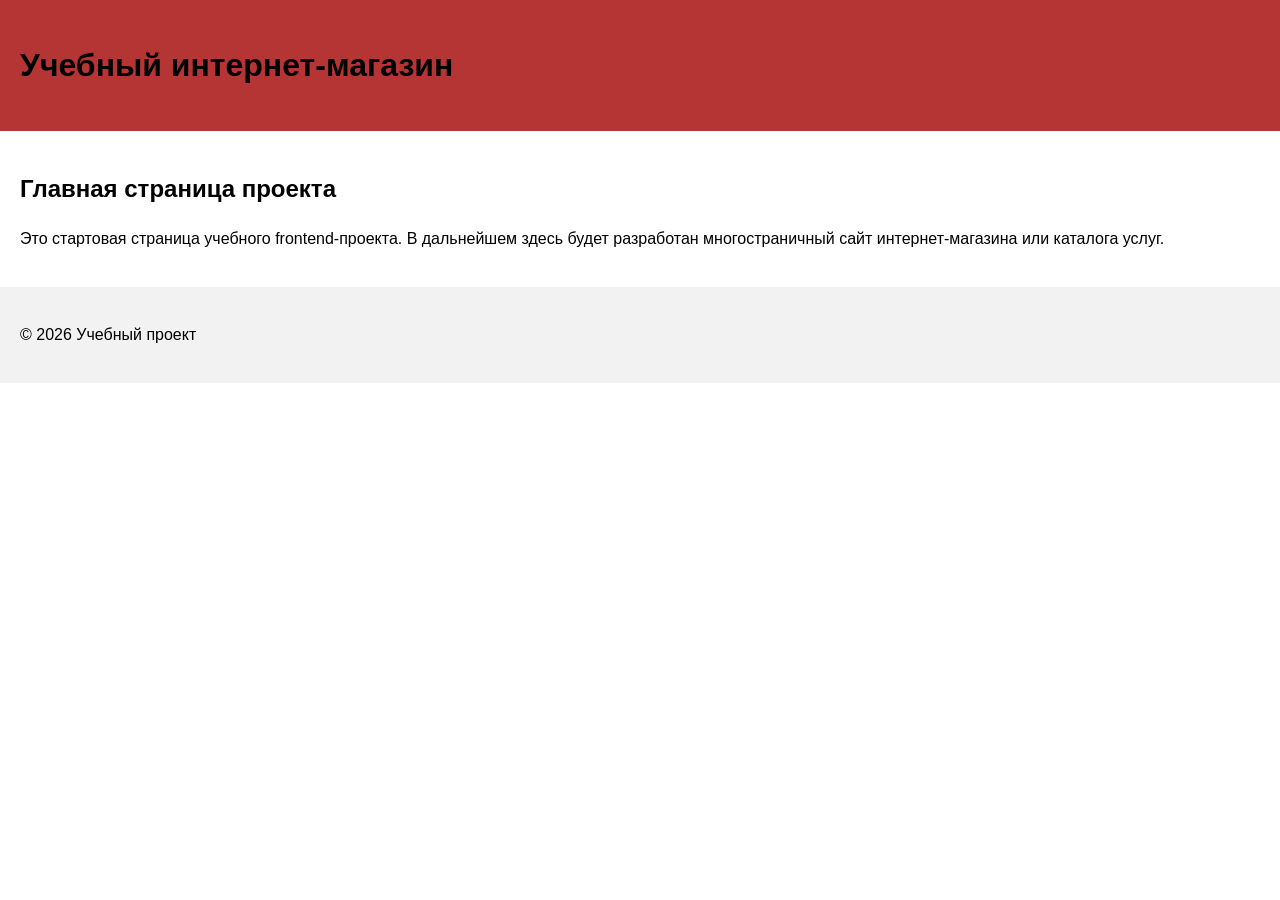
==== index.html @ 54464d5f "feat: initialize frontend project structure" ====
<!DOCTYPE html>
<html lang="ru">
<head>
    <meta charset="UTF-8">
    <meta name="viewport" content="width=device-width, initial-scale=1.0">
    <link rel="stylesheet" href="/CSS/style.css">
    <title>Каталог товаров</title>
</head>
<body>

    <header>
        <h1>Учебный интернет-магазин</h1>
    </header>

    <main>
        <section>
            <h2>Главная страница проекта</h2>
            <p>
                Это стартовая страница учебного frontend-проекта.
            В дальнейшем здесь будет разработан многостраничный сайт
            интернет-магазина или каталога услуг.
            </p>
        </section>
        
    </main>

    <footer>
        <p>&copy; 2026 Учебный проект</p>
    </footer>
    
</body>
</html>
---- CSS/style.css ----
body {
    margin: 0;
    font-family: Arial, sans-serif;
    line-height: 1.5;
}

header,main,footer {
    padding: 20px;
}

header {
    background: fixed center;
    height: auto;
    width: auto;
    background-color: #b53535;
}

footer {
    background-color: #f2f2f2;
}
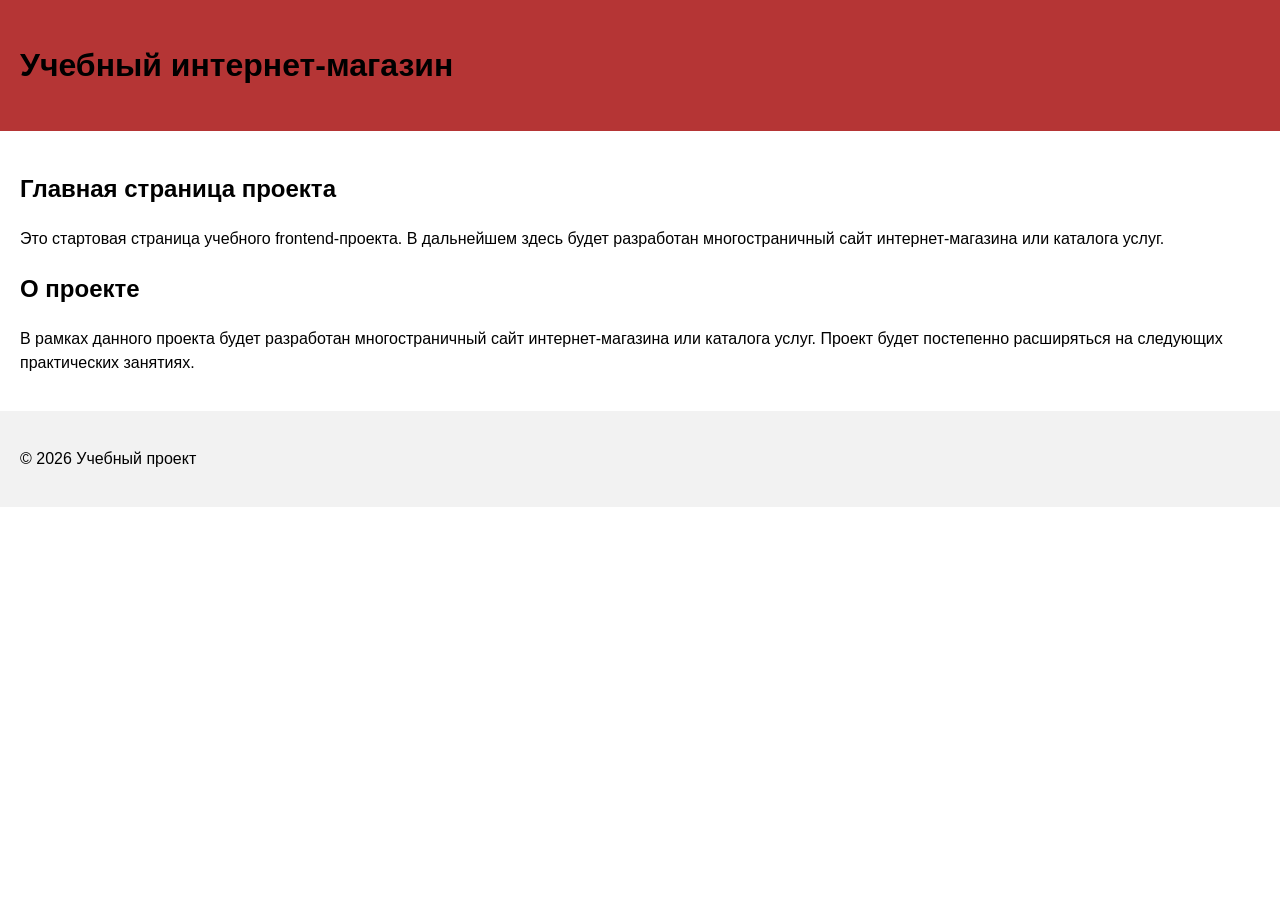
==== commit 30314546: "feat: add project description section" ====
--- a/index.html
+++ b/index.html
@@ -17,8 +17,16 @@
             <h2>Главная страница проекта</h2>
             <p>
                 Это стартовая страница учебного frontend-проекта.
-            В дальнейшем здесь будет разработан многостраничный сайт
-            интернет-магазина или каталога услуг.
+                В дальнейшем здесь будет разработан многостраничный сайт
+                интернет-магазина или каталога услуг.
+            </p>
+        </section>
+        <section>
+            <h2>О проекте</h2>
+            <p>
+                В рамках данного проекта будет разработан многостраничный сайт
+                интернет-магазина или каталога услуг. Проект будет постепенно
+                расширяться на следующих практических занятиях.
             </p>
         </section>
         
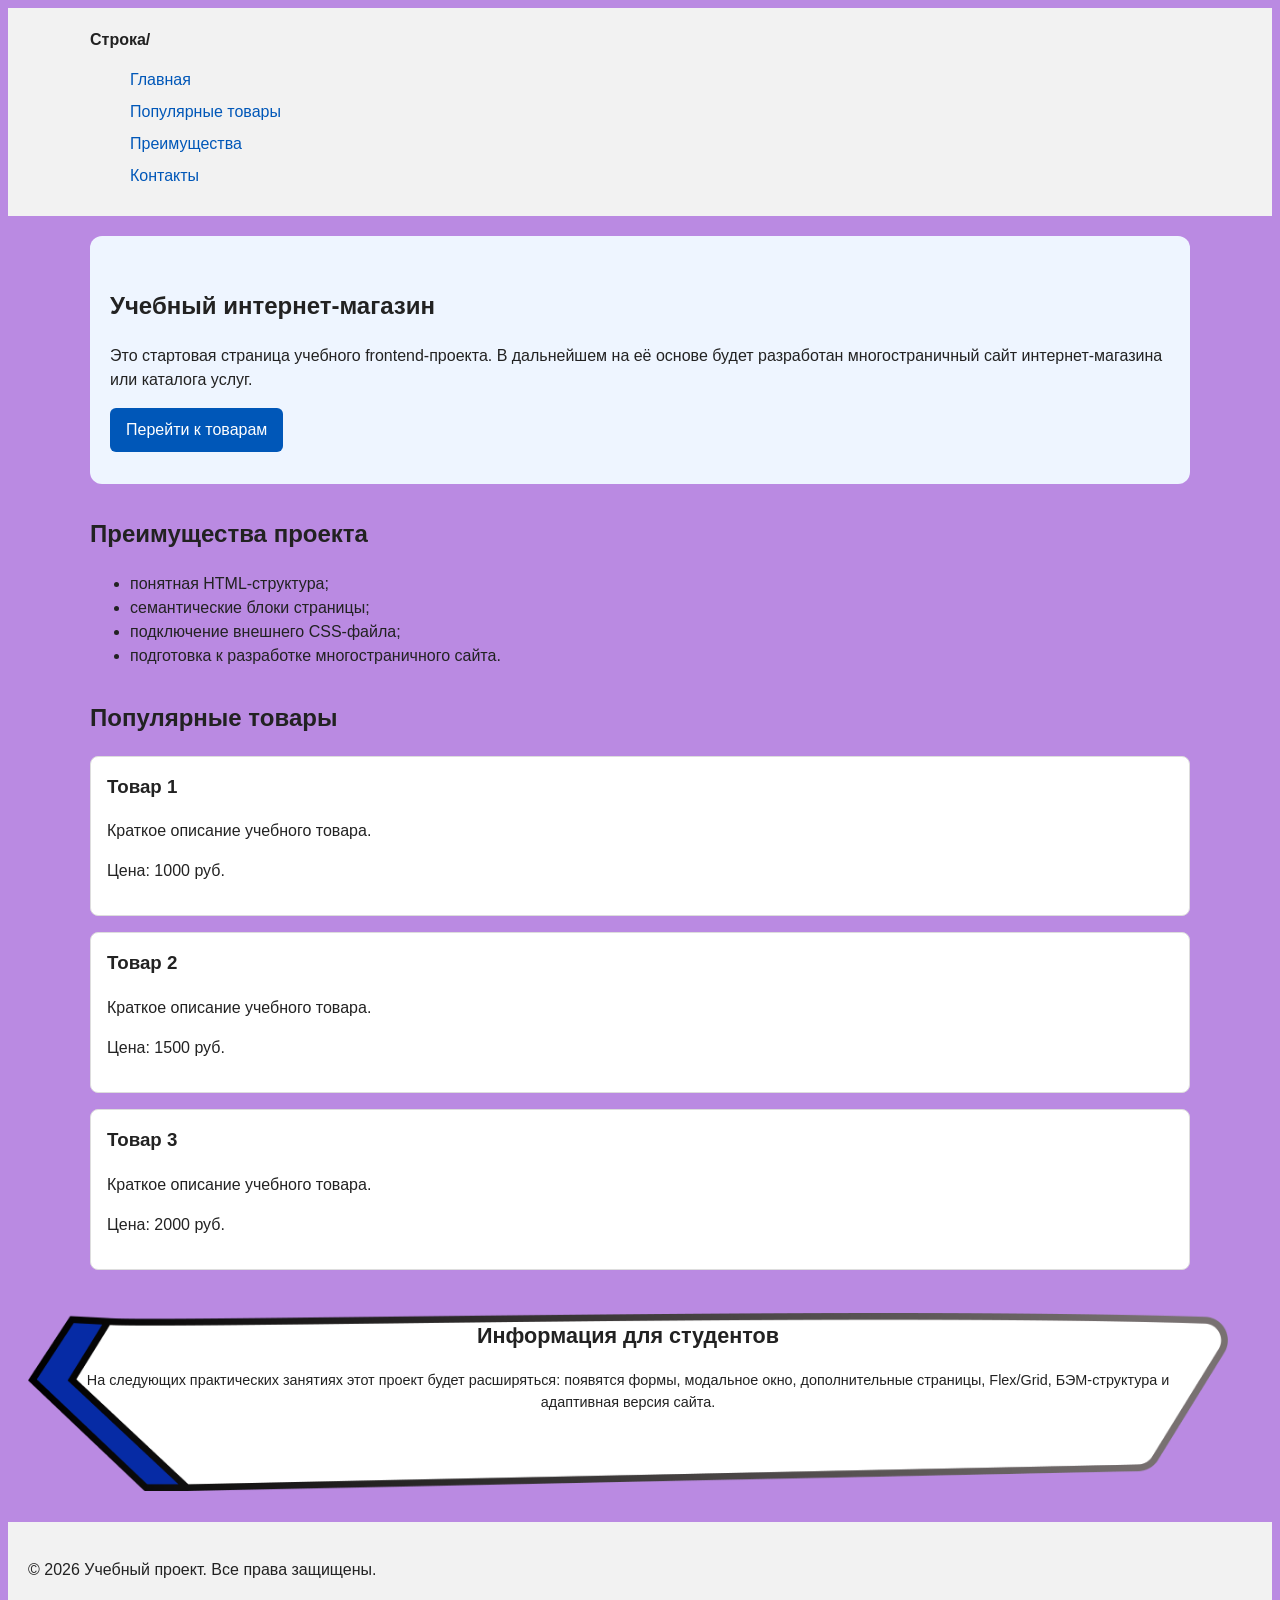
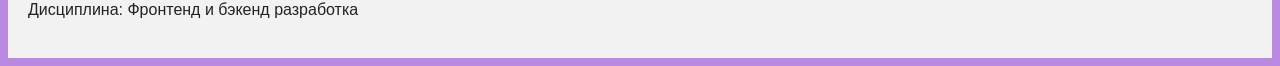
==== commit 2975d67e: "feat: add semantic HTML structure and base CSS styles" ====
--- a/index.html
+++ b/index.html
@@ -3,38 +3,84 @@
 <head>
     <meta charset="UTF-8">
     <meta name="viewport" content="width=device-width, initial-scale=1.0">
-    <link rel="stylesheet" href="/CSS/style.css">
+    <link rel="stylesheet" href="./CSS/style.css">
     <title>Каталог товаров</title>
 </head>
 <body>
 
     <header>
-        <h1>Учебный интернет-магазин</h1>
+        <div class="site-header">
+            <a class="site-logo" href="index.html">Строка/</a>
+
+            <nav class="site-nav" aria-label="Основная навигация">
+            <ul class="site-nav__list">
+                <li><a href="index.html">Главная</a></li>
+                <li><a href="#popular">Популярные товары</a></li>
+                <li><a href="#advantages">Преимущества</a></li>
+                <li><a href="#contacts">Контакты</a></li>
+            </ul>
+            </nav>
+        </div>
     </header>
 
     <main>
-        <section>
-            <h2>Главная страница проекта</h2>
+        <section class="hero">
+            <h1>Учебный интернет-магазин</h1>
             <p>
                 Это стартовая страница учебного frontend-проекта.
-                В дальнейшем здесь будет разработан многостраничный сайт
+                В дальнейшем на её основе будет разработан многостраничный сайт
                 интернет-магазина или каталога услуг.
             </p>
+            <a class="button" href="#popular">Перейти к товарам</a>
         </section>
-        <section>
-            <h2>О проекте</h2>
-            <p>
-                В рамках данного проекта будет разработан многостраничный сайт
-                интернет-магазина или каталога услуг. Проект будет постепенно
-                расширяться на следующих практических занятиях.
-            </p>
+        <section class="section" id="advantages">
+            <h2>Преимущества проекта</h2>
+
+            <ul class="advantages-list">
+                <li>понятная HTML-структура;</li>
+                <li>семантические блоки страницы;</li>
+                <li>подключение внешнего CSS-файла;</li>
+                <li>подготовка к разработке многостраничного сайта.</li>
+            </ul>
         </section>
+        <section class="section" id="popular">
+            <h2>Популярные товары</h2>
+
+            <article class="product-card">
+                <h3>Товар 1</h3>
+                <p>Краткое описание учебного товара.</p>
+                <p>Цена: 1000 руб.</p>
+            </article>
+
+            <article class="product-card">
+                <h3>Товар 2</h3>
+                <p>Краткое описание учебного товара.</p>
+                <p>Цена: 1500 руб.</p>
+            </article>
+
+            <article class="product-card">
+                <h3>Товар 3</h3>
+                <p>Краткое описание учебного товара.</p>
+                <p>Цена: 2000 руб.</p>
+            </article>
+        </section>
+        <aside class="aside-info-window">
+            <div class="aside-info">
+                <h2>Информация для студентов</h2>
+                <p>
+                    На следующих практических занятиях этот проект будет расширяться:
+                    появятся формы, модальное окно, дополнительные страницы, Flex/Grid,
+                    БЭМ-структура и адаптивная версия сайта.
+                </p>
+            </div>
+        </aside>
         
     </main>
 
-    <footer>
-        <p>&copy; 2026 Учебный проект</p>
+    <footer id="contacts">
+        <p>&copy; 2026 Учебный проект. Все права защищены.</p>
+        <p>Дисциплина: Фронтенд и бэкенд разработка</p>
     </footer>
-    
+        
 </body>
 </html>
--- a/CSS/style.css
+++ b/CSS/style.css
@@ -1,20 +1,168 @@
+* {
+    box-sizing: border-box;
+}
+
+
 body {
-    margin: 0;
     font-family: Arial, sans-serif;
     line-height: 1.5;
+    color: #222222;
+    background-color: #ba8ae2;
 }
 
-header,main,footer {
+/*
+  Задаём внутренние отступы для основных областей страницы.
+  Это делает содержимое визуально отделённым от краёв окна браузера.
+*/
+header,
+main,
+footer {
     padding: 20px;
 }
 
+
 header {
-    background: fixed center;
-    height: auto;
-    width: auto;
-    background-color: #b53535;
+    background-color: #f2f2f2;
 }
+
 
 footer {
     background-color: #f2f2f2;
+}
+
+.site-header {
+  max-width: 1100px;
+  margin: 0 auto;
+}
+
+/*
+  Оформляем текстовый логотип.
+*/
+.site-logo {
+  font-weight: bold;
+  text-decoration: none;
+  color: #222222;
+}
+
+/*
+  Убираем стандартные отступы и маркеры списка навигации.
+*/
+.site-nav__list {
+  margin: 16px 0 0;
+  list-style: none;
+}
+
+/*
+  Добавляем расстояние между пунктами меню.
+*/
+.site-nav__list li {
+  margin-bottom: 8px;
+}
+
+/*
+  Оформляем ссылки меню.
+*/
+.site-nav__list a {
+  color: #0057b8;
+  text-decoration: none;
+}
+
+/*
+  При наведении мыши подчёркиваем ссылку.
+  Подробно состояния интерфейса будут рассмотрены в практической работе 1.7.
+*/
+.site-nav__list a:hover {
+  text-decoration: underline;
+}
+
+/*
+  Hero-блок — первый крупный блок страницы.
+  Он визуально отделяется от остальных разделов фоном и отступами.
+*/
+.hero {
+  max-width: 1100px;
+  margin: 0 auto 32px;
+  padding: 32px 20px;
+  background-color: #eef5ff;
+  border-radius: 12px;
+}
+
+/*
+  Общий класс для разделов страницы.
+*/
+.section {
+  max-width: 1100px;
+  margin: 0 auto 32px;
+}
+
+/*
+  Убираем лишний верхний отступ у заголовков разделов.
+*/
+.section h2 {
+  margin-top: 0;
+}
+
+/*
+  Карточка товара — самостоятельный блок.
+  На следующих занятиях карточки будут доработаны и выстроены в сетку.
+*/
+.product-card {
+  margin-bottom: 16px;
+  padding: 16px;
+  border: 1px solid #dddddd;
+  border-radius: 8px;
+  background-color: #ffffff;
+}
+
+/*
+  Убираем лишний верхний отступ у заголовка карточки.
+*/
+.product-card h3 {
+  margin-top: 0;
+}
+
+/*
+  Пока это обычная ссылка, но визуально она оформляется как кнопка.
+*/
+.button {
+  display: inline-block;
+  padding: 10px 16px;
+  color: #ffffff;
+  background-color: #0057b8;
+  text-decoration: none;
+  border-radius: 6px;
+}
+
+/*
+  Простое состояние наведения для кнопки.
+*/
+.button:hover {
+  background-color: #003f86;
+}
+
+/*
+  Дополнительный информационный блок.
+*/
+.aside-info-window {
+    width: 1200px;
+    height: 200px;
+    display: flex;
+    align-items: center;
+    justify-content: center;
+}
+
+.aside-info{
+    width: 100%;
+    height: 100%;
+    background-image: url("../Image/Vector\ 52 (2).png");
+    background-repeat: no-repeat;
+    background-position: center;
+    background-size: contain;
+
+    padding: 0 20px;
+
+    text-align: center;
+    font-size: 0.9em;
+
+
 }
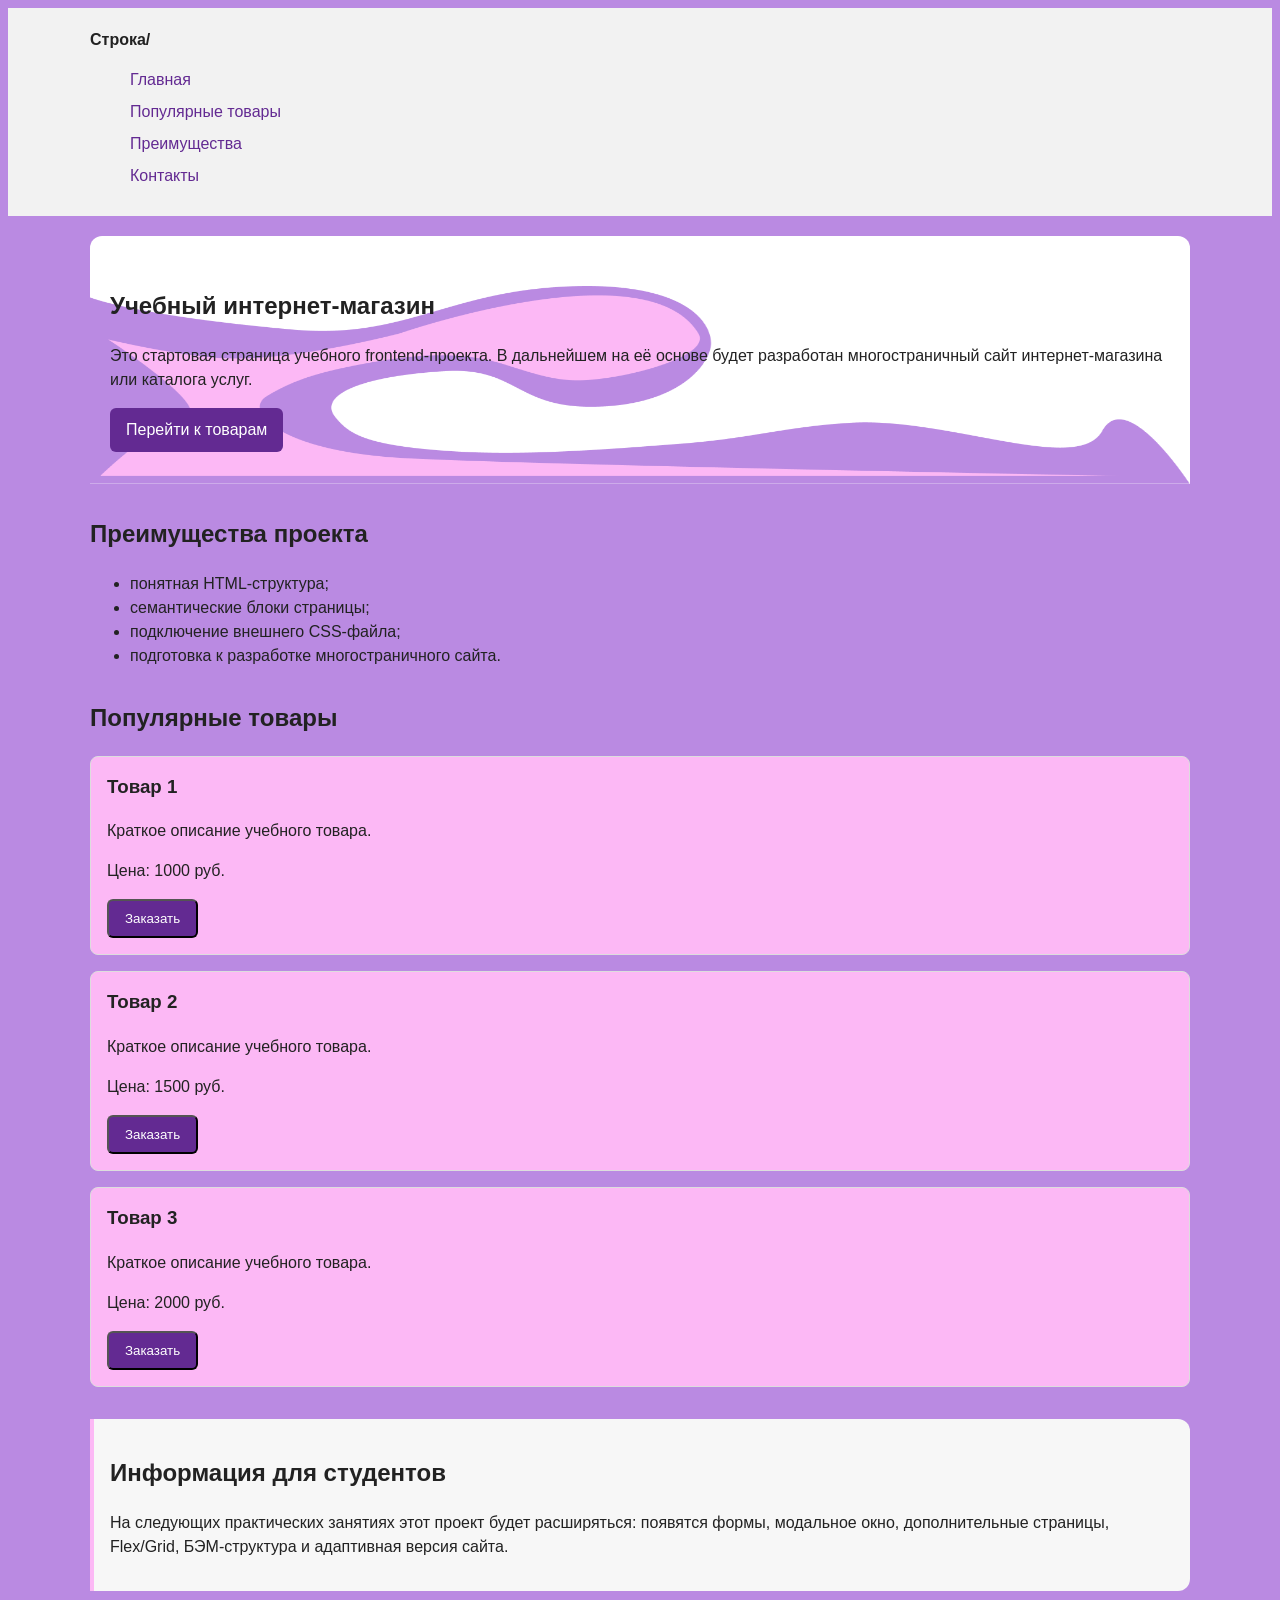
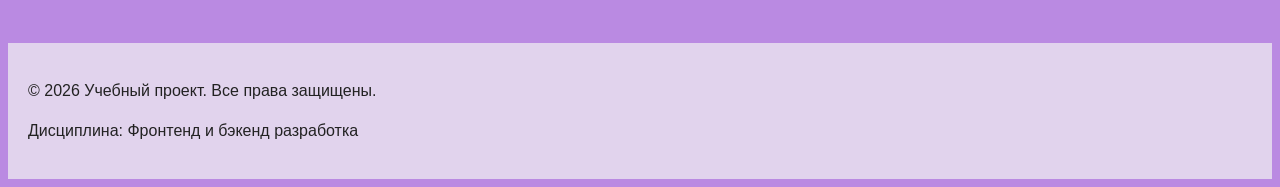
==== commit 46eef679: "feat: add order form modal and validation" ====
--- a/index.html
+++ b/index.html
@@ -50,29 +50,36 @@
                 <h3>Товар 1</h3>
                 <p>Краткое описание учебного товара.</p>
                 <p>Цена: 1000 руб.</p>
+                <button class="button product-card__button" type="button" data-product="Товар 1">
+                    Заказать
+                </button>
             </article>
 
             <article class="product-card">
                 <h3>Товар 2</h3>
                 <p>Краткое описание учебного товара.</p>
                 <p>Цена: 1500 руб.</p>
+                <button class="button product-card__button" type="button" data-product="Товар 2">
+                    Заказать
+                </button>
             </article>
 
             <article class="product-card">
                 <h3>Товар 3</h3>
                 <p>Краткое описание учебного товара.</p>
                 <p>Цена: 2000 руб.</p>
+                <button class="button product-card__button" type="button" data-product="Товар 3">
+                    Заказать
+                </button>
             </article>
         </section>
-        <aside class="aside-info-window">
-            <div class="aside-info">
-                <h2>Информация для студентов</h2>
-                <p>
-                    На следующих практических занятиях этот проект будет расширяться:
-                    появятся формы, модальное окно, дополнительные страницы, Flex/Grid,
-                    БЭМ-структура и адаптивная версия сайта.
-                </p>
-            </div>
+        <aside class="aside-info">
+            <h2>Информация для студентов</h2>
+            <p>
+                На следующих практических занятиях этот проект будет расширяться:
+                появятся формы, модальное окно, дополнительные страницы, Flex/Grid,
+                БЭМ-структура и адаптивная версия сайта.
+            </p>
         </aside>
         
     </main>
@@ -81,6 +88,105 @@
         <p>&copy; 2026 Учебный проект. Все права защищены.</p>
         <p>Дисциплина: Фронтенд и бэкенд разработка</p>
     </footer>
+
+    <dialog class="order-dialog" id="order-dialog" aria-labelledby="order-dialog-title">
+        <h2 id="order-dialog-title">Оформление заявки</h2>
+
+        <form class="order-form" id="order-form" action="#" method="post" novalidate>
+            <input id="selected-product" name="selected-product" type="hidden">
+
+            <div class="form-field">
+            <label for="order-name">Имя</label>
+            <input
+                id="order-name"
+                name="name"
+                type="text"
+                placeholder="Введите ваше имя"
+                minlength="2"
+                autocomplete="given-name"
+                required
+            >
+            </div>
+
+            <div class="form-field">
+            <label for="order-email">E-mail</label>
+            <input
+                id="order-email"
+                name="email"
+                type="email"
+                placeholder="example@mail.ru"
+                autocomplete="email"
+                required
+            >
+            </div>
+
+            <div class="form-field">
+            <label for="order-phone">Телефон</label>
+            <input
+                id="order-phone"
+                name="phone"
+                type="tel"
+                inputmode="tel"
+                placeholder="+7 (900) 000-00-00"
+                pattern="^\+7 \(\d{3}\) \d{3}-\d{2}-\d{2}$"
+                required
+            >
+            <small>Формат: +7 (900) 000-00-00</small>
+            </div>
+
+            <div class="form-field">
+            <label for="order-date">Дата связи</label>
+            <input
+                id="order-date"
+                name="date"
+                type="date"
+            >
+            </div>
+
+            <div class="form-field">
+            <label for="order-topic">Тема заявки</label>
+            <select id="order-topic" name="topic" required>
+                <option value="">Выберите тему</option>
+                <option value="product">Заказ товара</option>
+                <option value="consultation">Консультация</option>
+                <option value="delivery">Доставка</option>
+            </select>
+            </div>
+
+            <div class="form-field">
+            <label for="order-comment">Комментарий</label>
+            <textarea
+                id="order-comment"
+                name="comment"
+                rows="4"
+                placeholder="Укажите дополнительную информацию"
+            ></textarea>
+            </div>
+
+            <div class="form-field form-field--checkbox">
+            <label>
+                <input
+                id="order-agreement"
+                name="agreement"
+                type="checkbox"
+                required
+                >
+                Я согласен на обработку данных
+            </label>
+            </div>
+
+            <div class="form-actions">
+            <button type="button" id="close-order-dialog">Закрыть</button>
+            <button type="submit">Отправить заявку</button>
+            </div>
+        </form>
+    </dialog>
+
+    <p class="success-message" id="success-message" hidden>
+    Форма успешно отправлена!
+    </p>
+
+    <script src="js/main.js" defer></script>
         
 </body>
 </html>
--- a/CSS/style.css
+++ b/CSS/style.css
@@ -2,12 +2,18 @@
     box-sizing: border-box;
 }
 
+:root{
+  --color1: #fcb8f5;
+  --color2: #ba8ae2;
+  --color3: #632A92;
+}
+
 
 body {
-    font-family: Arial, sans-serif;
-    line-height: 1.5;
-    color: #222222;
-    background-color: #ba8ae2;
+  font-family: Arial, sans-serif;
+  line-height: 1.5;
+  color: #222222;
+  background-color: #ba8ae2;
 }
 
 /*
@@ -16,19 +22,13 @@
 */
 header,
 main,
-footer {
-    padding: 20px;
-}
-
-
-header {
-    background-color: #f2f2f2;
-}
-
-
-footer {
-    background-color: #f2f2f2;
-}
+footer { padding: 20px; }
+
+
+header { background-color: #f2f2f2; }
+
+
+footer { background-color: rgb(242, 242, 242, 0.7); }
 
 .site-header {
   max-width: 1100px;
@@ -55,15 +55,13 @@
 /*
   Добавляем расстояние между пунктами меню.
 */
-.site-nav__list li {
-  margin-bottom: 8px;
-}
+.site-nav__list li { margin-bottom: 8px; }
 
 /*
   Оформляем ссылки меню.
 */
 .site-nav__list a {
-  color: #0057b8;
+  color: var(--color3);
   text-decoration: none;
 }
 
@@ -71,9 +69,7 @@
   При наведении мыши подчёркиваем ссылку.
   Подробно состояния интерфейса будут рассмотрены в практической работе 1.7.
 */
-.site-nav__list a:hover {
-  text-decoration: underline;
-}
+.site-nav__list a:hover { text-decoration: underline; }
 
 /*
   Hero-блок — первый крупный блок страницы.
@@ -84,7 +80,11 @@
   margin: 0 auto 32px;
   padding: 32px 20px;
   background-color: #eef5ff;
-  border-radius: 12px;
+  border-radius: 12px 12px 0px 0px;
+
+  background: url('../Image/Group\ 17.png') #ffffff bottom no-repeat;
+  background-size: 100% 80%;
+  background-origin: border-box;
 }
 
 /*
@@ -98,9 +98,7 @@
 /*
   Убираем лишний верхний отступ у заголовков разделов.
 */
-.section h2 {
-  margin-top: 0;
-}
+.section h2 { margin-top: 0; }
 
 /*
   Карточка товара — самостоятельный блок.
@@ -111,15 +109,13 @@
   padding: 16px;
   border: 1px solid #dddddd;
   border-radius: 8px;
-  background-color: #ffffff;
+  background-color: var(--color1);
 }
 
 /*
   Убираем лишний верхний отступ у заголовка карточки.
 */
-.product-card h3 {
-  margin-top: 0;
-}
+.product-card h3 { margin-top: 0; }
 
 /*
   Пока это обычная ссылка, но визуально она оформляется как кнопка.
@@ -128,7 +124,7 @@
   display: inline-block;
   padding: 10px 16px;
   color: #ffffff;
-  background-color: #0057b8;
+  background-color: var(--color3);
   text-decoration: none;
   border-radius: 6px;
 }
@@ -137,32 +133,120 @@
   Простое состояние наведения для кнопки.
 */
 .button:hover {
-  background-color: #003f86;
+  background-color: #ff27ac;
 }
 
 /*
   Дополнительный информационный блок.
 */
-.aside-info-window {
-    width: 1200px;
-    height: 200px;
-    display: flex;
-    align-items: center;
-    justify-content: center;
-}
-
-.aside-info{
-    width: 100%;
-    height: 100%;
-    background-image: url("../Image/Vector\ 52 (2).png");
-    background-repeat: no-repeat;
-    background-position: center;
-    background-size: contain;
-
-    padding: 0 20px;
-
-    text-align: center;
-    font-size: 0.9em;
-
-
-}+.aside-info {
+  max-width: 1100px;
+  margin: 0 auto 32px;
+  padding: 16px;
+  border-left: 4px solid var(--color1);
+  background-color: #f7f7f7;
+  border-radius: 0px 12px 12px 0px;
+}
+
+/*
+  Модальное окно.
+  Элемент dialog сам умеет открываться поверх страницы.
+*/
+.order-dialog {
+  width: min(100% - 32px, 560px);
+  padding: 24px;
+  border: none;
+  border-radius: 12px;
+}
+
+/*
+  Затемнение фона за модальным окном.
+*/
+.order-dialog::backdrop {
+  background-color: rgba(0, 0, 0, 0.5);
+}
+
+/*
+  Поле формы.
+  Каждый блок получает нижний отступ.
+*/
+.form-field {
+  margin-bottom: 16px;
+}
+
+/*
+  Подпись поля.
+*/
+.form-field label {
+  display: block;
+  margin-bottom: 6px;
+}
+
+/*
+  Основные поля формы.
+*/
+.form-field input,
+.form-field select,
+.form-field textarea {
+  width: 100%;
+  padding: 10px 12px;
+  border: 1px solid #cccccc;
+  border-radius: 6px;
+  font: inherit;
+}
+
+/*
+  Checkbox не должен занимать всю ширину.
+*/
+.form-field input[type="checkbox"] {
+  width: auto;
+}
+
+/*
+  Подсказка под полем телефона.
+*/
+.form-field small {
+  display: block;
+  margin-top: 4px;
+  color: #666666;
+}
+
+/*
+  Видимый фокус для клавиатурной навигации.
+*/
+.form-field input:focus-visible,
+.form-field select:focus-visible,
+.form-field textarea:focus-visible,
+.form-actions button:focus-visible {
+  outline: 2px solid #0057b8;
+  outline-offset: 2px;
+}
+
+/*
+  Подсветка ошибочных полей.
+  Атрибут aria-invalid будет добавляться через JavaScript.
+*/
+[aria-invalid="true"] {
+  border-color: #b00020;
+}
+
+/*
+  Кнопки формы.
+*/
+.form-actions {
+  display: flex;
+  gap: 12px;
+  margin-top: 20px;
+}
+
+/*
+  Сообщение об успешной отправке.
+*/
+.success-message {
+  max-width: 1100px;
+  margin: 24px auto;
+  padding: 16px;
+  border-left: 4px solid #168a2f;
+  background-color: #eefaf0;
+}
+
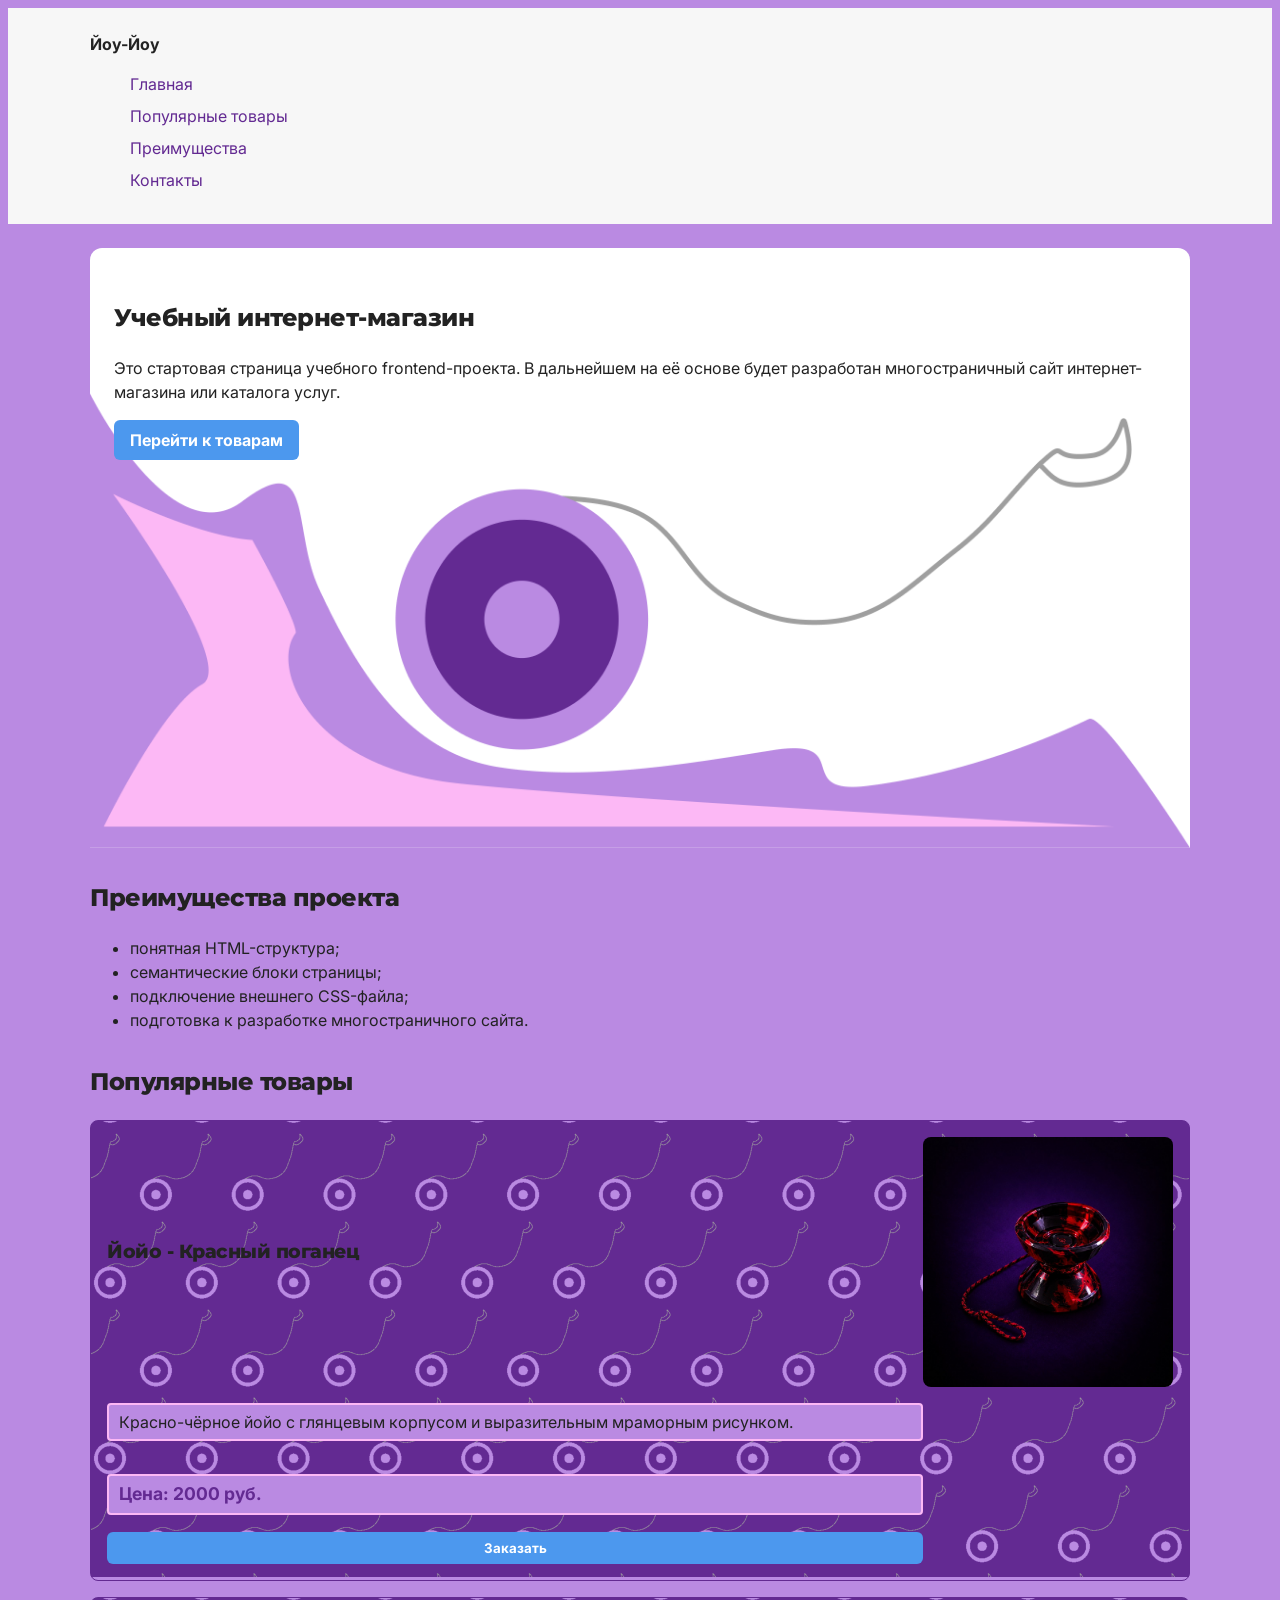
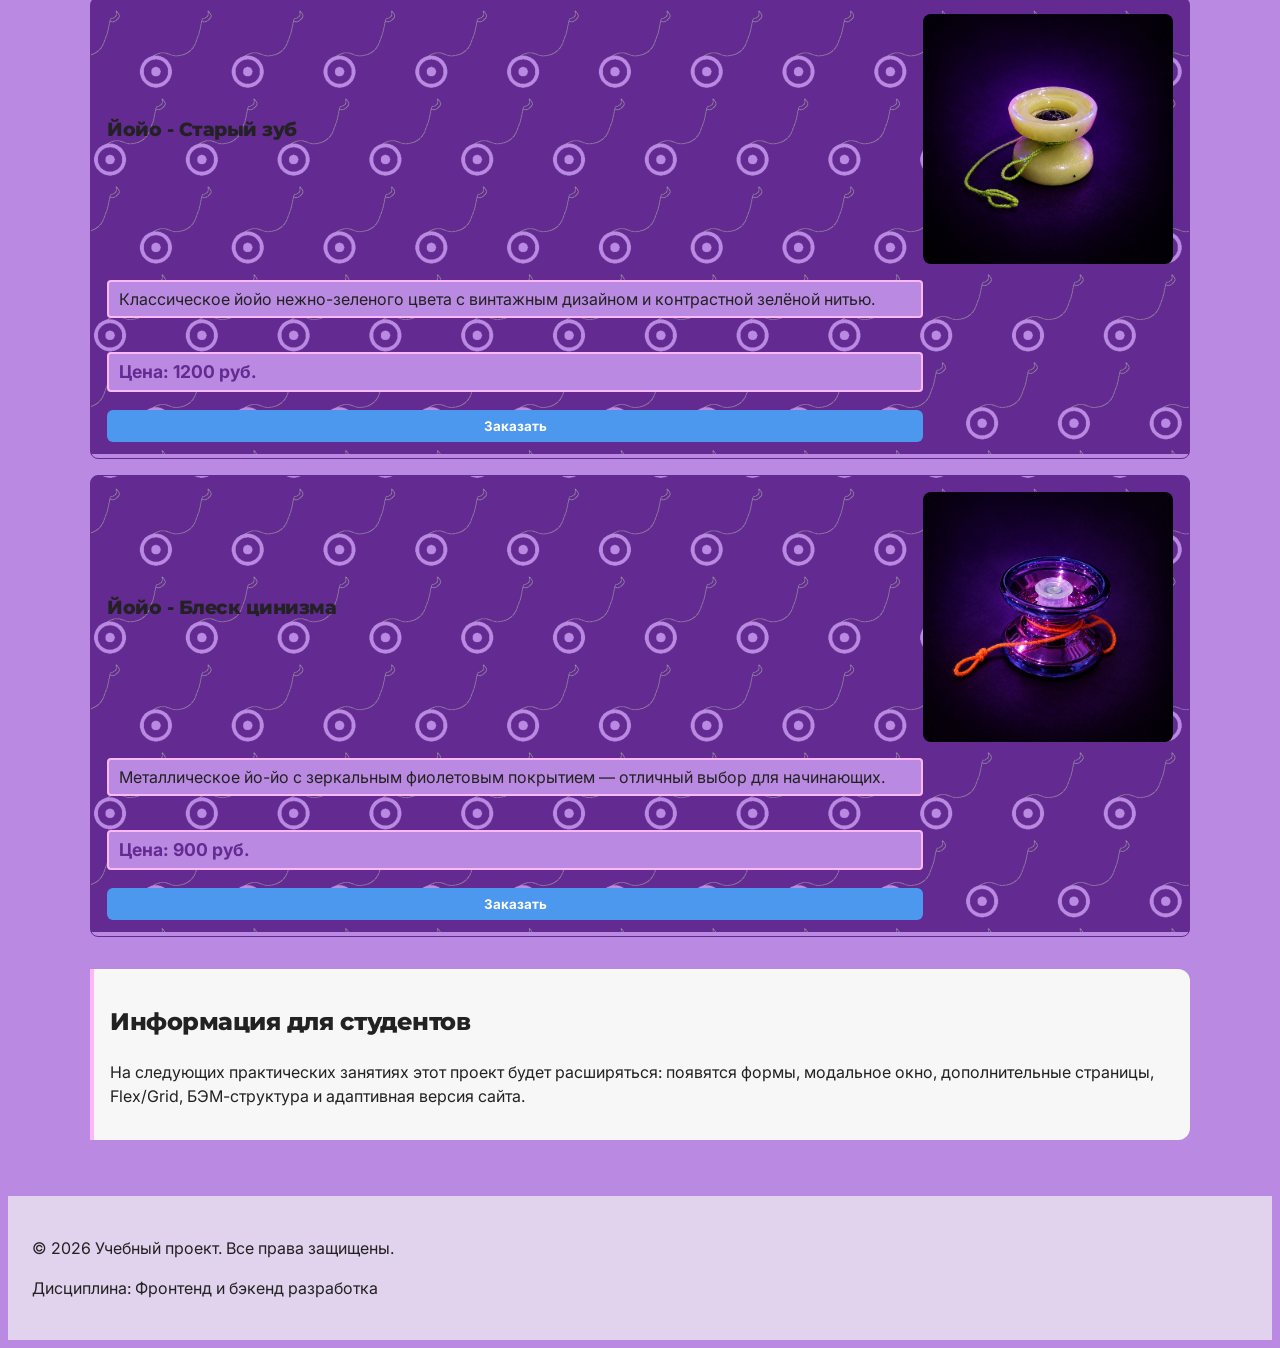
==== commit 9786ae2c: "refactor: organize CSS variables and states" ====
--- a/index.html
+++ b/index.html
@@ -5,12 +5,15 @@
     <meta name="viewport" content="width=device-width, initial-scale=1.0">
     <link rel="stylesheet" href="./CSS/style.css">
     <title>Каталог товаров</title>
+    <link rel="preconnect" href="https://fonts.googleapis.com">
+    <link rel="preconnect" href="https://fonts.gstatic.com" crossorigin>
+    <link href="https://fonts.googleapis.com/css2?family=Inter:wght@400;700&family=Montserrat:wght@700;800&display=swap" rel="stylesheet">
 </head>
 <body>
 
     <header>
         <div class="site-header">
-            <a class="site-logo" href="index.html">Строка/</a>
+            <a class="site-logo" href="index.html">Йоу-Йоу</a>
 
             <nav class="site-nav" aria-label="Основная навигация">
             <ul class="site-nav__list">
@@ -47,30 +50,33 @@
             <h2>Популярные товары</h2>
 
             <article class="product-card">
-                <h3>Товар 1</h3>
-                <p>Краткое описание учебного товара.</p>
-                <p>Цена: 1000 руб.</p>
+                <h3>Йойо - Красный поганец</h3>
+                <p class="opisanie">Красно-чёрное йойо с глянцевым корпусом и выразительным мраморным рисунком.</p>
+                <p>Цена: 2000 руб.</p>
                 <button class="button product-card__button" type="button" data-product="Товар 1">
                     Заказать
                 </button>
+                <img src="Image/photo_2026-10-09_00-31-04.jpg" alt="Товар" class="product-image">
             </article>
 
             <article class="product-card">
-                <h3>Товар 2</h3>
-                <p>Краткое описание учебного товара.</p>
-                <p>Цена: 1500 руб.</p>
+                <h3>Йойо - Старый зуб</h3>
+                <p class="opisanie">Классическое йойо нежно-зеленого цвета с винтажным дизайном и контрастной зелёной нитью.</p>
+                <p>Цена: 1200 руб.</p>
                 <button class="button product-card__button" type="button" data-product="Товар 2">
                     Заказать
                 </button>
+                <img src="Image/photo_2026-10-09_00-31-12.jpg" alt="Товар" class="product-image">
             </article>
 
             <article class="product-card">
-                <h3>Товар 3</h3>
-                <p>Краткое описание учебного товара.</p>
-                <p>Цена: 2000 руб.</p>
+                <h3>Йойо - Блеск цинизма</h3>
+                <p class="opisanie">Металлическое йо-йо с зеркальным фиолетовым покрытием — отличный выбор для начинающих.</p>
+                <p>Цена: 900 руб.</p>
                 <button class="button product-card__button" type="button" data-product="Товар 3">
                     Заказать
                 </button>
+                <img src="Image/photo_2026-10-09_00-26-01.jpg" alt="Товар" class="product-image">
             </article>
         </section>
         <aside class="aside-info">
--- a/CSS/style.css
+++ b/CSS/style.css
@@ -1,19 +1,60 @@
-* {
-    box-sizing: border-box;
-}
-
-:root{
+/* ===============================
+   1. Переменные проекта
+   =============================== */
+
+  :root{
+  /* цвета */
   --color1: #fcb8f5;
   --color2: #ba8ae2;
   --color3: #632A92;
+
+  /* Основные цвета проекта */
+  --color-bg: #ffffff;
+  --color-text: #222222;
+  --color-muted: #666666;
+  --color-primary: #4c98ee;
+  --color-primary-dark: #003f86;
+  --color-border: #dddddd;
+  --color-surface: #f7f7f7;
+  --color-surface-accent: #eef5ff;
+  --color-danger: #b00020;
+  --color-success: #0bf73e;
+  --color-success-bg: #eefaf0;
+  --color-white: #ffffff;
+  --color-pink: #ff27ac;
+
+
+  /* Отступы */
+  --space-xs: 4px;
+  --space-sm: 8px;
+  --space-md: 16px;
+  --space-lg: 24px;
+  --space-xl: 32px;
+
+  /* Скругления */
+  --radius-sm: 6px;
+  --radius-md: 8px;
+  --radius-lg: 12px;
+
+  /* Размеры */
+  --container-width: 1100px;
+}
+
+
+/* ===============================
+   2. Базовые стили
+   =============================== */
+
+* {
+  box-sizing: border-box;
 }
 
 
 body {
-  font-family: Arial, sans-serif;
+  font-family: 'Inter', Arial, sans-serif;
   line-height: 1.5;
-  color: #222222;
-  background-color: #ba8ae2;
+  color: var(--color-text);
+  background-color: var(--color2);
 }
 
 /*
@@ -22,22 +63,123 @@
 */
 header,
 main,
-footer { padding: 20px; }
-
-
-header { background-color: #f2f2f2; }
-
+footer { padding: var(--space-lg); }
+
+header { background-color: var(--color-surface);}
 
 footer { background-color: rgb(242, 242, 242, 0.7); }
+
+
+/* ===============================
+   3. Общие элементы интерфейса
+   =============================== */
+
+a {color: var(--color3);}
+
+a:hover {color: var(--color2);}
+
+a:focus-visible {
+  outline: 2px solid var(--color-primary);
+  outline-offset: 3px;
+}
+
+.button {
+  display: inline-block;
+  padding: var(--space-sm) var(--space-md);
+  color: var(--color-white);
+  background-color: var(--color-primary);
+  text-decoration: none;
+  border: none;
+  border-radius: var(--radius-sm);
+  cursor: pointer;
+  font-family: 'Inter', sans-serif;
+  font-weight: 700; /* Жирный */
+}
+
+.button:hover { background-color: var(--color-pink); }
+
+.button:focus-visible {
+  outline: 2px solid var(--color-primary);
+  outline-offset: 3px;
+}
+
+.button:disabled {
+  opacity: 0.6;
+  cursor: not-allowed;
+}
+
+/* ===============================
+   4. Компоненты страницы
+   =============================== */
+
+.hero {
+  max-width: var(--container-width);
+  height: 600px;
+  margin: 0 auto var(--space-xl);
+  padding: var(--space-xl) var(--space-lg);
+  background-color: var(--color-surface-accent);;
+  border-radius: 12px 12px 0px 0px;
+
+  background: url('../Image/Group\ 20.png') #ffffff bottom no-repeat;
+  background-size: 100% 80%;
+  background-origin: border-box;
+}
+
+.section {
+  max-width: var(--container-width);
+  margin: 0 auto var(--space-xl);
+}
+
+.section h2 { margin-top: 0; }
+
+.product-card {
+  margin-bottom: var(--space-md);
+  padding: var(--space-md);
+  border: 1px solid var(--color3);
+  border-radius: 8px;
+  background:url('../Image/Group\ 22.png') no-repeat;
+
+  /* НОВЫЕ СВОЙСТВА: Делаем карточку сеткой */
+  display: grid;
+  grid-template-columns: 1fr auto;
+  align-items: center;
+}
+
+.product-image {
+  grid-column: 2;
+  grid-row: 1 / -1;
+  
+  
+  width: 250px; /* Ширина картинки (можете изменить на нужную) */
+  height: auto; /* Высота подстроится автоматически */
+  border-radius: 8px; /* Скругление углов */
+  object-fit: cover; /* Чтобы картинка не искажалась */
+}
+
+.product-card h3,
+.product-card p,
+.product-card .button {
+  grid-column: 1;
+}
+
+.product-card h3 {
+  margin-top: 0; 
+}
+
+.aside-info {
+  max-width: var(--container-width);
+  margin: 0 auto var(--space-xl);
+  padding: var(--space-md);
+  border-left: 4px solid var(--color1);
+  background-color: #f7f7f7;
+  border-radius: 0px 12px 12px 0px;
+}
 
 .site-header {
   max-width: 1100px;
   margin: 0 auto;
 }
 
-/*
-  Оформляем текстовый логотип.
-*/
 .site-logo {
   font-weight: bold;
   text-decoration: none;
@@ -71,149 +213,81 @@
 */
 .site-nav__list a:hover { text-decoration: underline; }
 
-/*
-  Hero-блок — первый крупный блок страницы.
-  Он визуально отделяется от остальных разделов фоном и отступами.
-*/
-.hero {
-  max-width: 1100px;
-  margin: 0 auto 32px;
-  padding: 32px 20px;
-  background-color: #eef5ff;
-  border-radius: 12px 12px 0px 0px;
-
-  background: url('../Image/Group\ 17.png') #ffffff bottom no-repeat;
-  background-size: 100% 80%;
-  background-origin: border-box;
-}
-
-/*
-  Общий класс для разделов страницы.
-*/
-.section {
-  max-width: 1100px;
-  margin: 0 auto 32px;
-}
-
-/*
-  Убираем лишний верхний отступ у заголовков разделов.
-*/
-.section h2 { margin-top: 0; }
-
-/*
-  Карточка товара — самостоятельный блок.
-  На следующих занятиях карточки будут доработаны и выстроены в сетку.
-*/
-.product-card {
-  margin-bottom: 16px;
-  padding: 16px;
-  border: 1px solid #dddddd;
-  border-radius: 8px;
-  background-color: var(--color1);
-}
-
-/*
-  Убираем лишний верхний отступ у заголовка карточки.
-*/
-.product-card h3 { margin-top: 0; }
-
-/*
-  Пока это обычная ссылка, но визуально она оформляется как кнопка.
-*/
-.button {
-  display: inline-block;
-  padding: 10px 16px;
-  color: #ffffff;
-  background-color: var(--color3);
-  text-decoration: none;
-  border-radius: 6px;
-}
-
-/*
-  Простое состояние наведения для кнопки.
-*/
-.button:hover {
-  background-color: #ff27ac;
-}
-
-/*
-  Дополнительный информационный блок.
-*/
-.aside-info {
-  max-width: 1100px;
-  margin: 0 auto 32px;
-  padding: 16px;
-  border-left: 4px solid var(--color1);
-  background-color: #f7f7f7;
-  border-radius: 0px 12px 12px 0px;
-}
 
 /*
   Модальное окно.
   Элемент dialog сам умеет открываться поверх страницы.
 */
+
+
+h1, h2, h3 {
+  font-family: 'Montserrat', sans-serif;
+  font-weight: 800; /* 800 - это очень жирный (ExtraBold), 700 - просто жирный */
+  letter-spacing: -0.5px; /* Немного сжимаем буквы для стиля */
+}
+
+.product-card p:nth-of-type(2) {
+  font-weight: 700;
+  color: var(--color3); /* Используем ваш фиолетовый цвет */
+  font-size: 1.1em; /* Чуть больше обычного текста */
+}
+.product-card p:nth-of-type(2),
+.opisanie{
+  background-color: var(--color2); /* Белый фон */
+  border: var(--color1) 2px solid;
+  padding: 5px 10px; /* Важно: добавляем отступы, чтобы текст не прилипал к краям фона */
+  border-radius: 4px; /* Скругляем углы фона */
+  display: inline-block; /* Чтобы фон занимал только ширину текста, а не всю строку */
+}
+
+/* ===============================
+   5. Форма и модальное окно
+   =============================== */
+
 .order-dialog {
   width: min(100% - 32px, 560px);
-  padding: 24px;
+  padding: var(--space-lg);
   border: none;
-  border-radius: 12px;
-}
-
-/*
-  Затемнение фона за модальным окном.
-*/
+  border-radius: var(--radius-lg);
+  background: url("../Image/Group\ 23.png") no-repeat center;
+}
+
 .order-dialog::backdrop {
   background-color: rgba(0, 0, 0, 0.5);
 }
 
-/*
-  Поле формы.
-  Каждый блок получает нижний отступ.
-*/
 .form-field {
-  margin-bottom: 16px;
-}
-
-/*
-  Подпись поля.
-*/
+  margin-bottom: var(--space-md);
+  background-color: var(--color-surface);
+  border: var(--color-primary) 2px solid;
+  border-radius: 4px; /* Скругляем углы фона */
+}
+
 .form-field label {
   display: block;
-  margin-bottom: 6px;
-}
-
-/*
-  Основные поля формы.
-*/
+  margin-bottom: var(--space-xs);
+}
+
 .form-field input,
 .form-field select,
 .form-field textarea {
   width: 100%;
   padding: 10px 12px;
-  border: 1px solid #cccccc;
-  border-radius: 6px;
+  border: 1px solid var(--color-border);
+  border-radius: var(--radius-sm);
   font: inherit;
 }
 
-/*
-  Checkbox не должен занимать всю ширину.
-*/
 .form-field input[type="checkbox"] {
   width: auto;
 }
 
-/*
-  Подсказка под полем телефона.
-*/
 .form-field small {
   display: block;
-  margin-top: 4px;
-  color: #666666;
-}
-
-/*
-  Видимый фокус для клавиатурной навигации.
-*/
+  margin-top: var(--space-xs);
+  color: var(--color-muted);
+}
+
 .form-field input:focus-visible,
 .form-field select:focus-visible,
 .form-field textarea:focus-visible,
@@ -222,31 +296,35 @@
   outline-offset: 2px;
 }
 
-/*
-  Подсветка ошибочных полей.
-  Атрибут aria-invalid будет добавляться через JavaScript.
-*/
+.form-field input:hover,
+.form-field select:hover,
+.form-field textarea:hover {
+  border-color: var(--color-primary);
+}
+
+.form-field input:focus-visible,
+.form-field select:focus-visible,
+.form-field textarea:focus-visible,
+.form-actions button:focus-visible {
+  outline: 2px solid var(--color-primary);
+  outline-offset: 3px;
+}
+
 [aria-invalid="true"] {
-  border-color: #b00020;
-}
-
-/*
-  Кнопки формы.
-*/
+  border-color: var(--color-danger);
+}
+
 .form-actions {
   display: flex;
   gap: 12px;
   margin-top: 20px;
 }
 
-/*
-  Сообщение об успешной отправке.
-*/
 .success-message {
-  max-width: 1100px;
-  margin: 24px auto;
-  padding: 16px;
-  border-left: 4px solid #168a2f;
-  background-color: #eefaf0;
-}
-
+  max-width: var(--container-width);
+  margin: var(--space-lg) auto;
+  padding: var(--space-md);
+  border-left: 4px solid var(--color-success);
+  background-color: var(--color-success-bg);
+}
+
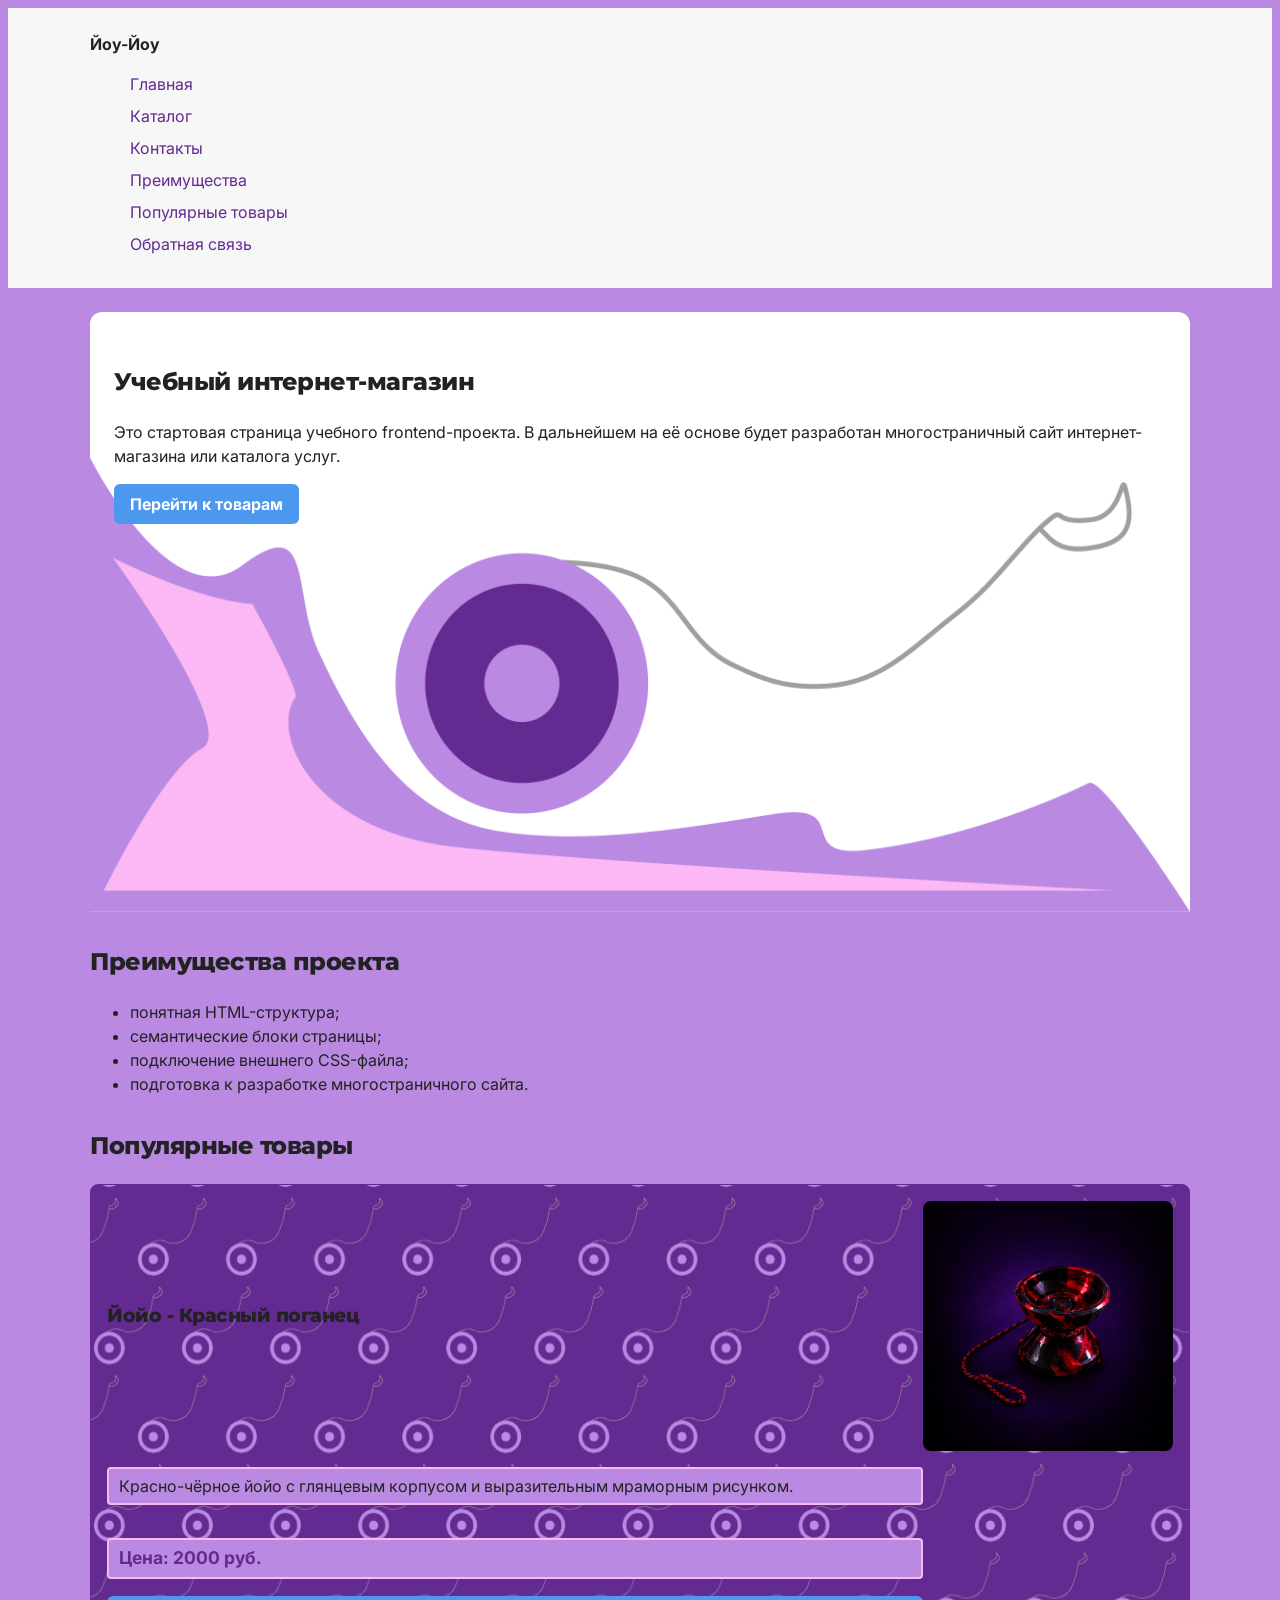
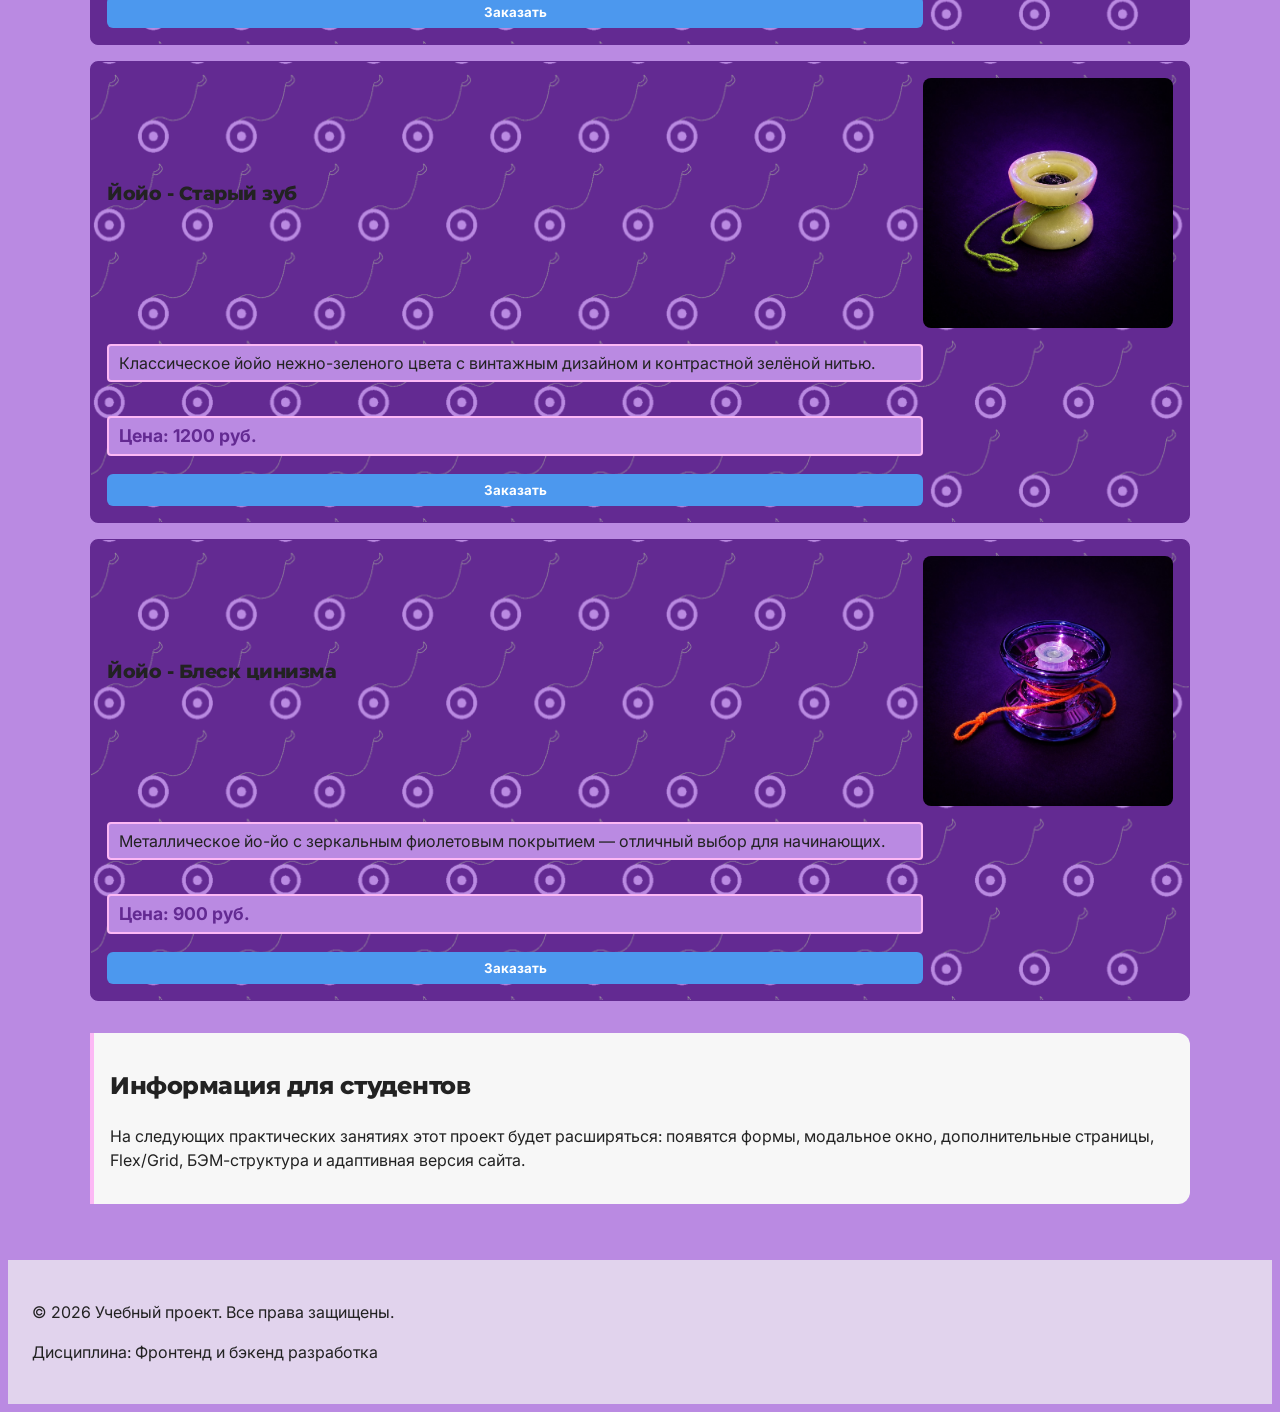
==== commit 57ec5634: "feat: add multi-page structure navigation and anchors" ====
--- a/index.html
+++ b/index.html
@@ -8,6 +8,12 @@
     <link rel="preconnect" href="https://fonts.googleapis.com">
     <link rel="preconnect" href="https://fonts.gstatic.com" crossorigin>
     <link href="https://fonts.googleapis.com/css2?family=Inter:wght@400;700&family=Montserrat:wght@700;800&display=swap" rel="stylesheet">
+
+    <meta property="og:type" content="website">
+    <meta property="og:title" content="Учебный интернет-магазин">
+    <meta property="og:description" content="Учебный frontend-проект интернет-магазина.">
+    <meta property="og:image" content="https://username.github.io/kr1-html-css-shop/images/preview.jpg">
+
 </head>
 <body>
 
@@ -18,9 +24,11 @@
             <nav class="site-nav" aria-label="Основная навигация">
             <ul class="site-nav__list">
                 <li><a href="index.html">Главная</a></li>
-                <li><a href="#popular">Популярные товары</a></li>
-                <li><a href="#advantages">Преимущества</a></li>
-                <li><a href="#contacts">Контакты</a></li>
+                <li><a href="catalog.html">Каталог</a></li>
+                <li><a href="contacts.html">Контакты</a></li>
+                <li><a href="index.html#advantages">Преимущества</a></li>
+                <li><a href="index.html#popular">Популярные товары</a></li>
+                <li><a href="index.html#contacts">Обратная связь</a></li>
             </ul>
             </nav>
         </div>
--- a/CSS/style.css
+++ b/CSS/style.css
@@ -69,6 +69,15 @@
 
 footer { background-color: rgb(242, 242, 242, 0.7); }
 
+html {
+  scroll-behavior: smooth;
+}
+
+:target {
+  outline: 2px dashed var(--color-primary);
+  outline-offset: 4px;
+}
+
 
 /* ===============================
    3. Общие элементы интерфейса
@@ -138,6 +147,7 @@
   border: 1px solid var(--color3);
   border-radius: 8px;
   background:url('../Image/Group\ 22.png') no-repeat;
+  background-size: 100% 100%;
 
   /* НОВЫЕ СВОЙСТВА: Делаем карточку сеткой */
   display: grid;
@@ -240,6 +250,22 @@
   display: inline-block; /* Чтобы фон занимал только ширину текста, а не всю строку */
 }
 
+.breadcrumbs {
+  max-width: var(--container-width);
+  margin: 0 auto var(--space-md);
+  font-size: 14px;
+  color: var(--color-muted);
+}
+
+.breadcrumbs a {
+  color: var(--color-primary);
+}
+
+.breadcrumbs span::before {
+  content: " / ";
+  color: var(--color-muted);
+}
+
 /* ===============================
    5. Форма и модальное окно
    =============================== */
@@ -250,6 +276,7 @@
   border: none;
   border-radius: var(--radius-lg);
   background: url("../Image/Group\ 23.png") no-repeat center;
+  background-size: 100% 100%;
 }
 
 .order-dialog::backdrop {
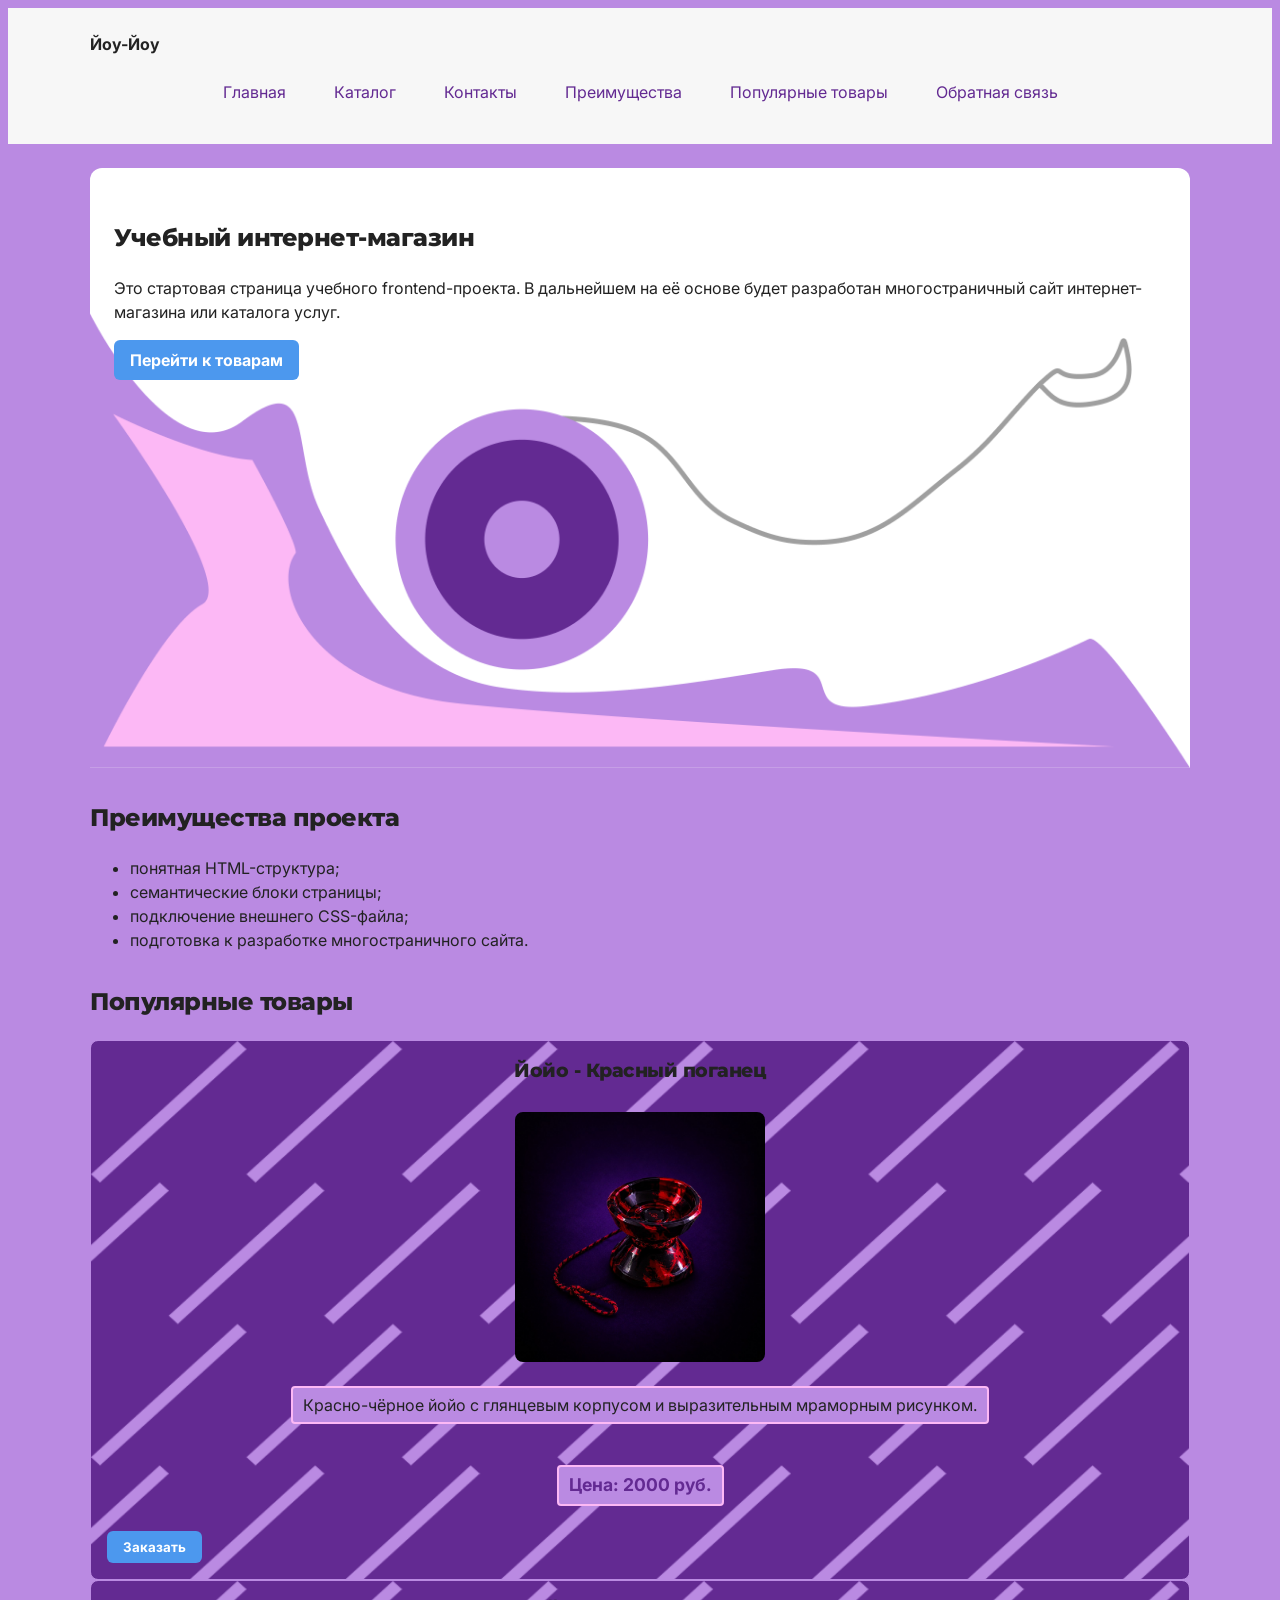
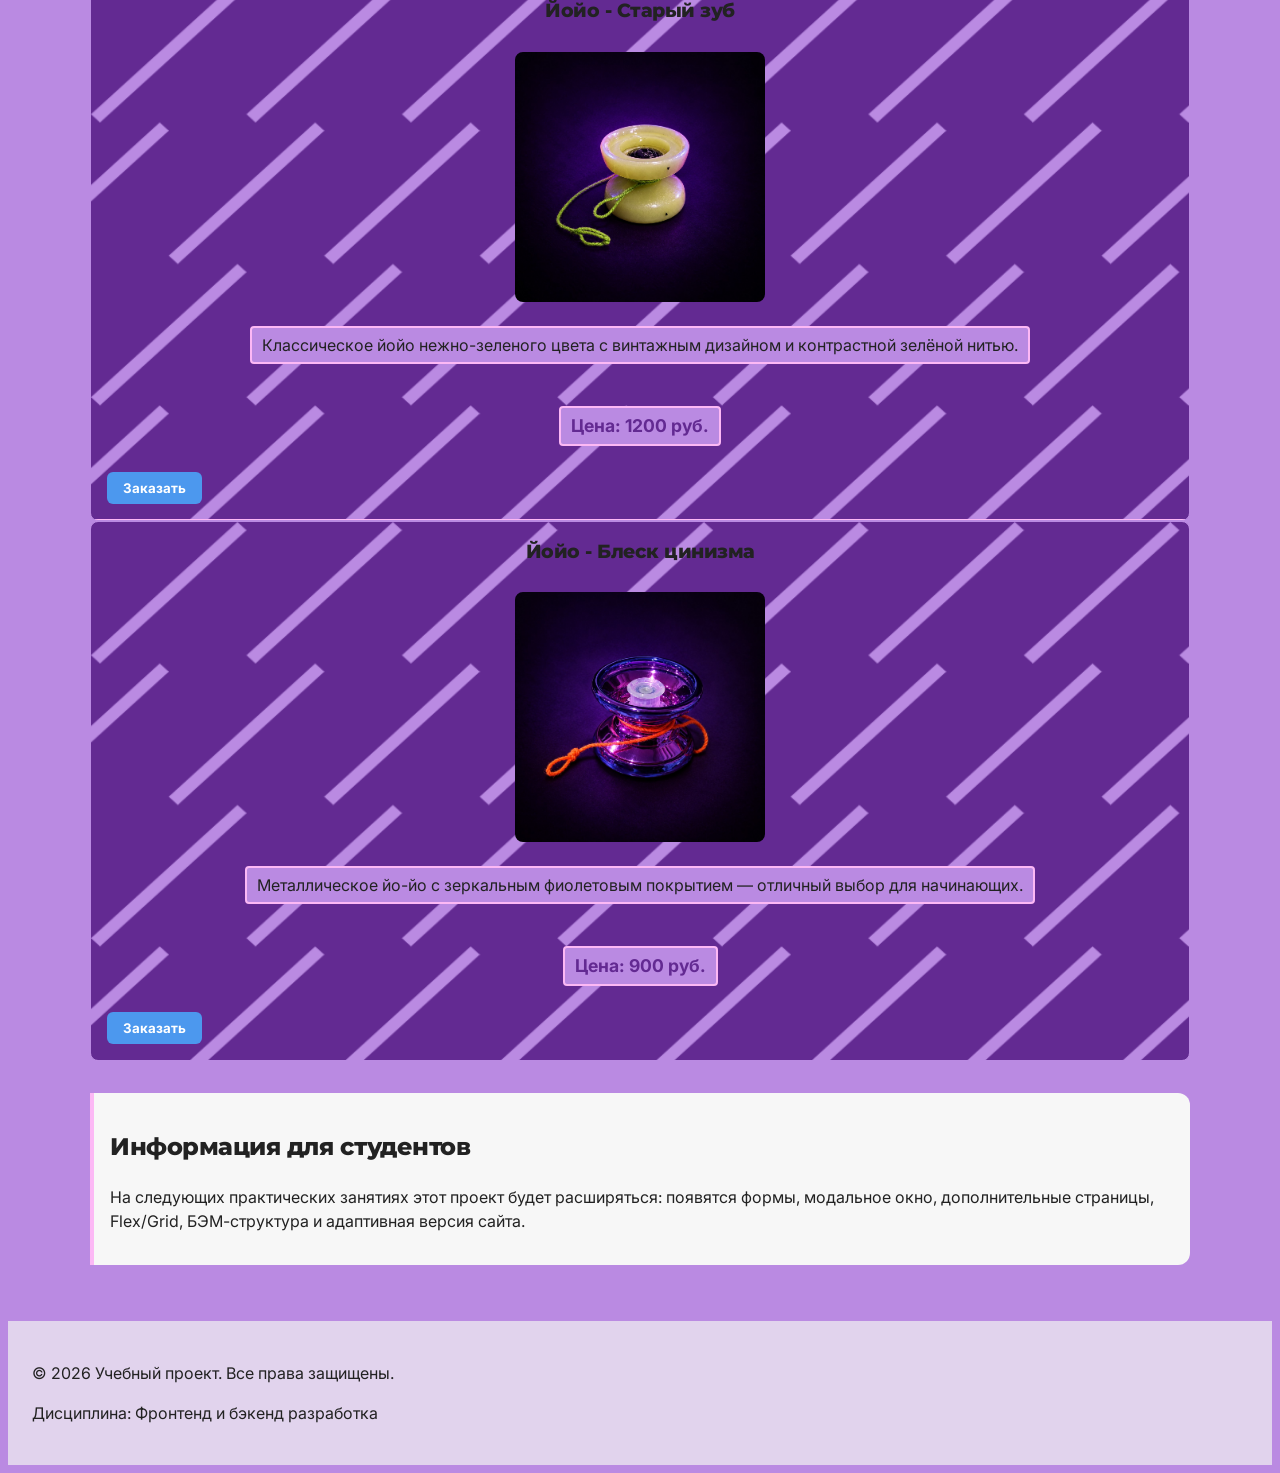
==== commit 5ff226e3: "Кр2" ====
--- a/index.html
+++ b/index.html
@@ -57,35 +57,38 @@
         <section class="section" id="popular">
             <h2>Популярные товары</h2>
 
-            <article class="product-card">
-                <h3>Йойо - Красный поганец</h3>
-                <p class="opisanie">Красно-чёрное йойо с глянцевым корпусом и выразительным мраморным рисунком.</p>
-                <p>Цена: 2000 руб.</p>
-                <button class="button product-card__button" type="button" data-product="Товар 1">
-                    Заказать
-                </button>
-                <img src="Image/photo_2026-10-09_00-31-04.jpg" alt="Товар" class="product-image">
-            </article>
-
-            <article class="product-card">
-                <h3>Йойо - Старый зуб</h3>
-                <p class="opisanie">Классическое йойо нежно-зеленого цвета с винтажным дизайном и контрастной зелёной нитью.</p>
-                <p>Цена: 1200 руб.</p>
-                <button class="button product-card__button" type="button" data-product="Товар 2">
-                    Заказать
-                </button>
-                <img src="Image/photo_2026-10-09_00-31-12.jpg" alt="Товар" class="product-image">
-            </article>
-
-            <article class="product-card">
-                <h3>Йойо - Блеск цинизма</h3>
-                <p class="opisanie">Металлическое йо-йо с зеркальным фиолетовым покрытием — отличный выбор для начинающих.</p>
-                <p>Цена: 900 руб.</p>
-                <button class="button product-card__button" type="button" data-product="Товар 3">
-                    Заказать
-                </button>
-                <img src="Image/photo_2026-10-09_00-26-01.jpg" alt="Товар" class="product-image">
-            </article>
+            <div class="products-grid"></div>
+                <article class="product-card">
+                    <h3>Йойо - Красный поганец</h3>
+                    <img src="Image/photo_2026-10-09_00-31-04.jpg" alt="Товар" class="product-image">
+                    <p class="opisanie">Красно-чёрное йойо с глянцевым корпусом и выразительным мраморным рисунком.</p>
+                    <p>Цена: 2000 руб.</p>
+                    <button class="button product-card__button" type="button" data-product="Товар 1">
+                        Заказать
+                    </button>
+                </article>
+            
+
+                <article class="product-card">
+                    <h3>Йойо - Старый зуб</h3>
+                    <img src="Image/photo_2026-10-09_00-31-12.jpg" alt="Товар" class="product-image">
+                    <p class="opisanie">Классическое йойо нежно-зеленого цвета с винтажным дизайном и контрастной зелёной нитью.</p>
+                    <p>Цена: 1200 руб.</p>
+                    <button class="button product-card__button" type="button" data-product="Товар 2">
+                        Заказать
+                    </button>
+                </article>
+
+                <article class="product-card">
+                    <h3>Йойо - Блеск цинизма</h3>
+                    <img src="Image/photo_2026-10-09_00-26-01.jpg" alt="Товар" class="product-image">
+                    <p class="opisanie">Металлическое йо-йо с зеркальным фиолетовым покрытием — отличный выбор для начинающих.</p>
+                    <p>Цена: 900 руб.</p>
+                    <button class="button product-card__button" type="button" data-product="Товар 3">
+                        Заказать
+                    </button>
+                </article>
+            </div>
         </section>
         <aside class="aside-info">
             <h2>Информация для студентов</h2>
--- a/CSS/style.css
+++ b/CSS/style.css
@@ -146,7 +146,7 @@
   padding: var(--space-md);
   border: 1px solid var(--color3);
   border-radius: 8px;
-  background:url('../Image/Group\ 22.png') no-repeat;
+  background:url('../Image/Rectangle\ 68.png') no-repeat;
   background-size: 100% 100%;
 
   /* НОВЫЕ СВОЙСТВА: Делаем карточку сеткой */
@@ -200,7 +200,13 @@
   Убираем стандартные отступы и маркеры списка навигации.
 */
 .site-nav__list {
-  margin: 16px 0 0;
+  display: flex;
+  flex-wrap: wrap;
+  justify-content: center;
+  align-items: center;
+  gap: var(--space-md);
+  padding: 0;
+  margin: var(--space-md) 0 0;
   list-style: none;
 }
 
@@ -213,15 +219,21 @@
   Оформляем ссылки меню.
 */
 .site-nav__list a {
+  display: inline-block;
+  padding: var(--space-sm) var(--space-md);
   color: var(--color3);
   text-decoration: none;
+  border-radius: var(--radius-sm);
 }
 
 /*
   При наведении мыши подчёркиваем ссылку.
   Подробно состояния интерфейса будут рассмотрены в практической работе 1.7.
 */
-.site-nav__list a:hover { text-decoration: underline; }
+.site-nav__list a:hover {
+  color: var(--color-white);
+  background-color: var(--color-primary);
+}
 
 
 /*
@@ -264,6 +276,79 @@
 .breadcrumbs span::before {
   content: " / ";
   color: var(--color-muted);
+}
+
+.products-grid {
+  display: grid;
+  grid-template-columns: repeat(3, 1fr);
+  gap: var(--space-lg);
+}
+
+
+.product-card {
+  display: flex;
+  flex-direction: column;
+  gap: var(--space-sm);
+  margin-bottom: 0;
+  padding: var(--space-md);
+  border: 1px solid var(--color2);
+  border-radius: var(--radius-md);
+  background-color: var(--color1);
+}
+
+.product-card .button {
+  margin-top: auto;
+  align-self: flex-start;
+}
+
+.catalog-layout {
+  max-width: var(--container-width);
+  margin: 0 auto var(--space-xl);
+  display: grid;
+  grid-template-columns: 260px 1fr;
+  grid-template-areas: "filters products";
+  gap: var(--space-lg);
+}
+
+.catalog-filters {
+  grid-area: filters;
+  padding: var(--space-md);
+  border: 1px solid var(--color-border);
+  border-radius: var(--radius-md);
+  background-color: var(--color-surface);
+}
+
+.catalog-products {
+  grid-area: products;
+}
+
+.filters-form {
+  display: grid;
+  gap: var(--space-md);
+}
+
+.filters-form fieldset {
+  margin: 0;
+  padding: var(--space-md);
+  border: 1px solid var(--color-border);
+  border-radius: var(--radius-sm);
+}
+
+.filters-form legend {
+  font-weight: 700;
+}
+
+.filters-form label {
+  display: block;
+  margin-bottom: var(--space-sm);
+}
+
+.filters-form input[type="number"] {
+  width: 100%;
+  padding: 8px 10px;
+  border: 1px solid var(--color-border);
+  border-radius: var(--radius-sm);
+  font: inherit;
 }
 
 /* ===============================
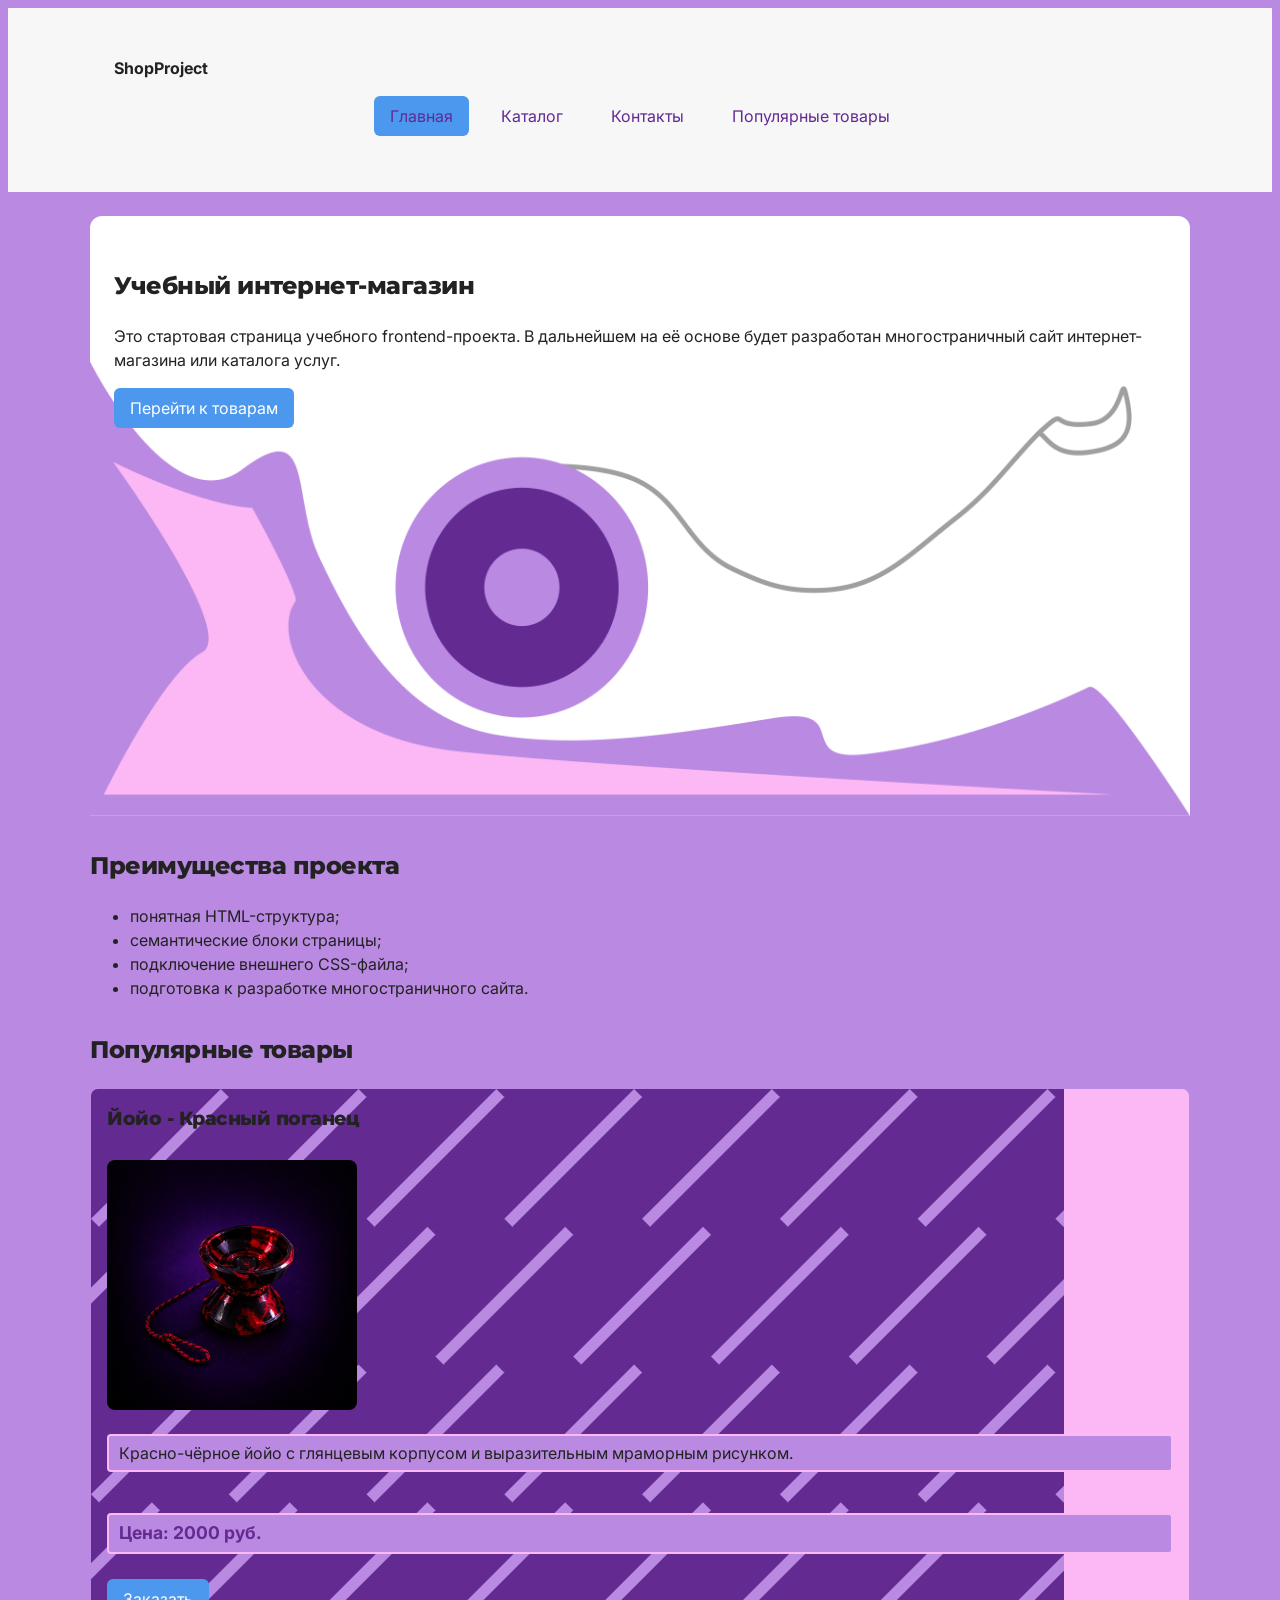
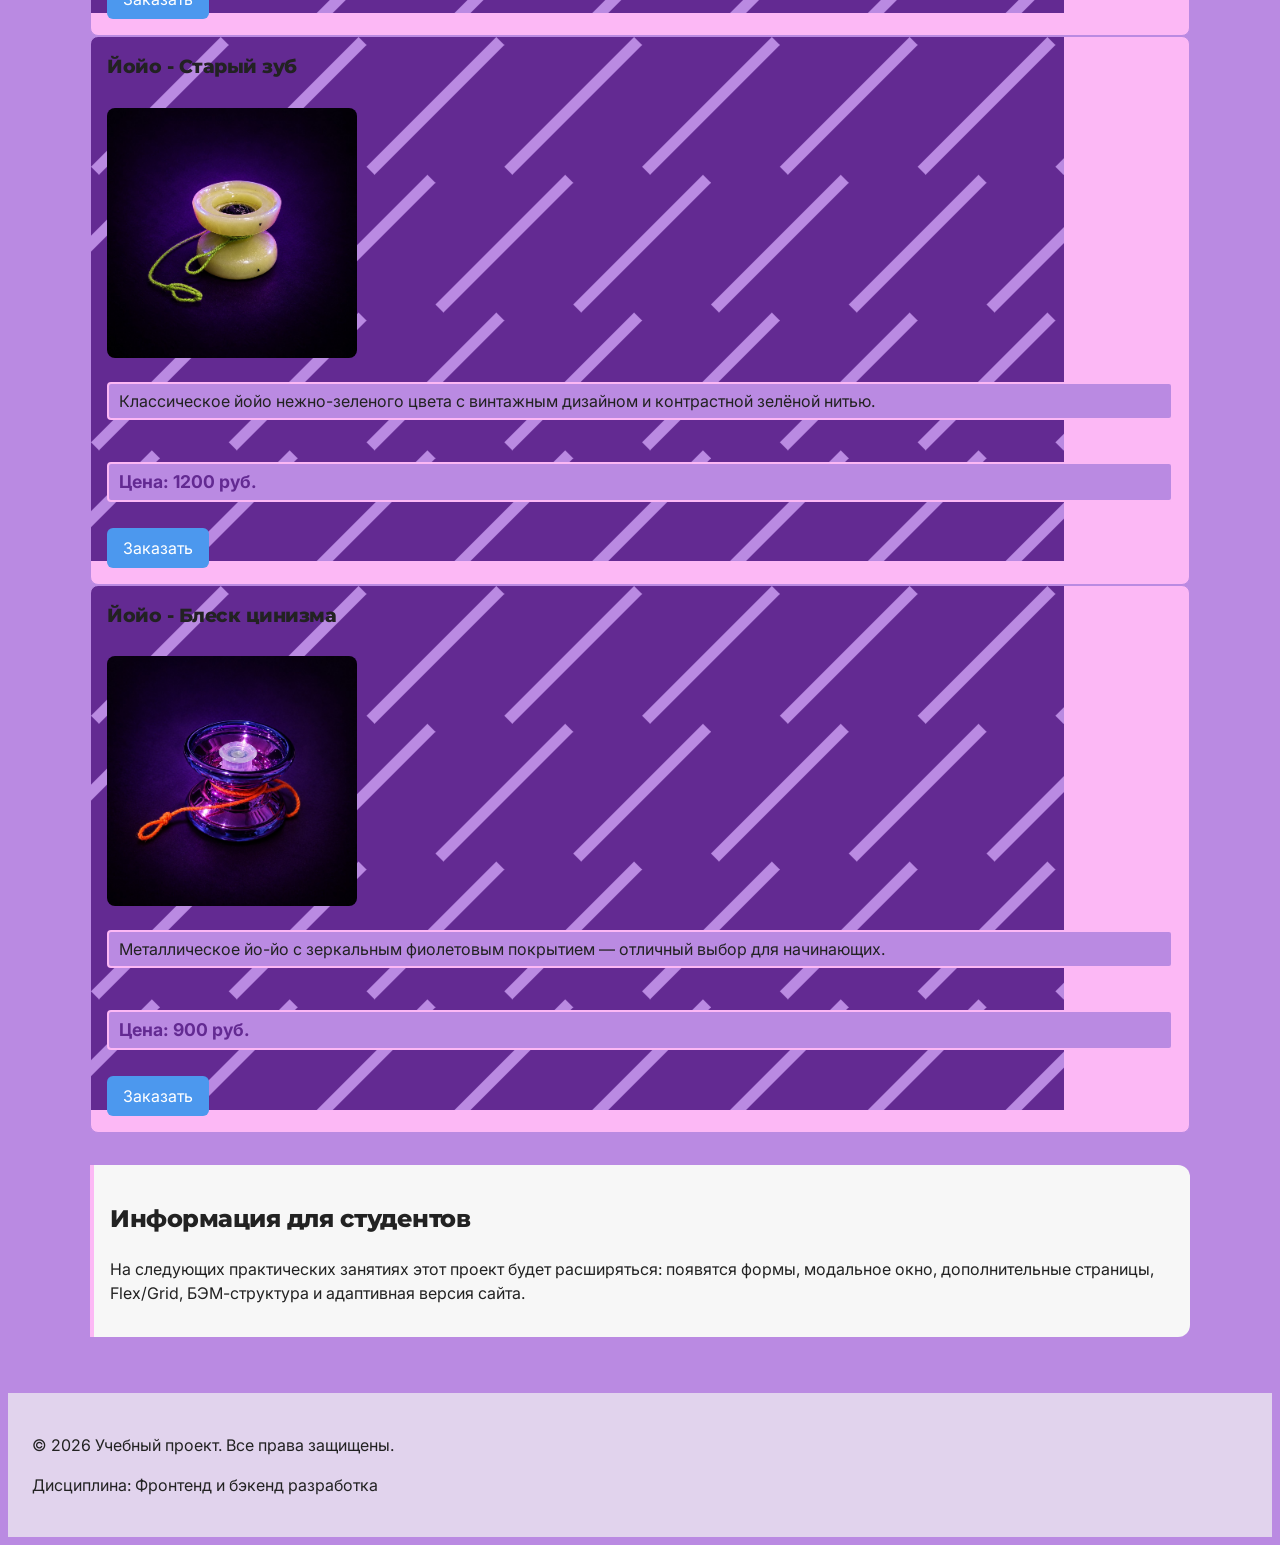
==== commit c7f04926: "Kr1" ====
--- a/index.html
+++ b/index.html
@@ -17,18 +17,28 @@
 </head>
 <body>
 
-    <header>
-        <div class="site-header">
-            <a class="site-logo" href="index.html">Йоу-Йоу</a>
+    <header class="site-header">
+        <div class="site-header__inner">
+            <a class="site-header__logo" href="index.html">ShopProject</a>
 
             <nav class="site-nav" aria-label="Основная навигация">
             <ul class="site-nav__list">
-                <li><a href="index.html">Главная</a></li>
-                <li><a href="catalog.html">Каталог</a></li>
-                <li><a href="contacts.html">Контакты</a></li>
-                <li><a href="index.html#advantages">Преимущества</a></li>
-                <li><a href="index.html#popular">Популярные товары</a></li>
-                <li><a href="index.html#contacts">Обратная связь</a></li>
+                <li class="site-nav__item">
+                <a class="site-nav__link site-nav__link--active" href="index.html">
+                    Главная
+                </a>
+                </li>
+                <li class="site-nav__item">
+                <a class="site-nav__link" href="catalog.html">Каталог</a>
+                </li>
+                <li class="site-nav__item">
+                <a class="site-nav__link" href="contacts.html">Контакты</a>
+                </li>
+                <li class="site-nav__item">
+                <a class="site-nav__link" href="index.html#popular">
+                    Популярные товары
+                </a>
+                </li>
             </ul>
             </nav>
         </div>
@@ -107,39 +117,36 @@
     </footer>
 
     <dialog class="order-dialog" id="order-dialog" aria-labelledby="order-dialog-title">
-        <h2 id="order-dialog-title">Оформление заявки</h2>
+    <h2 class="order-dialog__title" id="order-dialog-title">Оформление заявки</h2>
 
         <form class="order-form" id="order-form" action="#" method="post" novalidate>
             <input id="selected-product" name="selected-product" type="hidden">
-
-            <div class="form-field">
-            <label for="order-name">Имя</label>
-            <input
+            <div class="order-form__field">
+                <label class="order-form__label" for="order-name">Имя</label>
+                <input
+                class="order-form__input"
                 id="order-name"
                 name="name"
                 type="text"
-                placeholder="Введите ваше имя"
-                minlength="2"
-                autocomplete="given-name"
                 required
-            >
+                >
             </div>
 
-            <div class="form-field">
-            <label for="order-email">E-mail</label>
-            <input
+            <div class="order-form__field">
+                <label class="order-form__label" for="order-email">E-mail</label>
+                <input
+                class="order-form__input"
                 id="order-email"
                 name="email"
                 type="email"
-                placeholder="example@mail.ru"
-                autocomplete="email"
                 required
-            >
+                >
             </div>
 
-            <div class="form-field">
-            <label for="order-phone">Телефон</label>
-            <input
+            <div class="order-form__field">
+                <label class="order-form__label" for="order-email">Телефон</label>
+                <input
+                class="order-form__input"
                 id="order-phone"
                 name="phone"
                 type="tel"
@@ -147,56 +154,32 @@
                 placeholder="+7 (900) 000-00-00"
                 pattern="^\+7 \(\d{3}\) \d{3}-\d{2}-\d{2}$"
                 required
-            >
-            <small>Формат: +7 (900) 000-00-00</small>
+                >
             </div>
 
-            <div class="form-field">
-            <label for="order-date">Дата связи</label>
-            <input
-                id="order-date"
-                name="date"
-                type="date"
-            >
-            </div>
-
-            <div class="form-field">
-            <label for="order-topic">Тема заявки</label>
-            <select id="order-topic" name="topic" required>
-                <option value="">Выберите тему</option>
-                <option value="product">Заказ товара</option>
-                <option value="consultation">Консультация</option>
-                <option value="delivery">Доставка</option>
-            </select>
-            </div>
-
-            <div class="form-field">
-            <label for="order-comment">Комментарий</label>
-            <textarea
+            <div class="order-form__field">
+                <label class="order-form__label" for="order-email">Комментарий</label>
+                <input
+                class="order-form__input"
                 id="order-comment"
                 name="comment"
                 rows="4"
                 placeholder="Укажите дополнительную информацию"
-            ></textarea>
+                >
             </div>
 
-            <div class="form-field form-field--checkbox">
-            <label>
-                <input
-                id="order-agreement"
-                name="agreement"
-                type="checkbox"
-                required
-                >
-                Я согласен на обработку данных
-            </label>
+            <div class="order-form__actions">
+                <button class="button button--secondary" type="button" id="close-order-dialog">
+                Закрыть
+                </button>
+                <button class="button button--primary" type="submit">
+                Отправить заявку
+                </button>
             </div>
 
-            <div class="form-actions">
-            <button type="button" id="close-order-dialog">Закрыть</button>
-            <button type="submit">Отправить заявку</button>
-            </div>
+
         </form>
+    </dialog>
     </dialog>
 
     <p class="success-message" id="success-message" hidden>
--- a/CSS/style.css
+++ b/CSS/style.css
@@ -141,18 +141,44 @@
 
 .section h2 { margin-top: 0; }
 
+
 .product-card {
-  margin-bottom: var(--space-md);
+  display: flex;
+  flex-direction: column;
+  gap: var(--space-sm);
   padding: var(--space-md);
   border: 1px solid var(--color3);
-  border-radius: 8px;
+  border-radius: var(--radius-md);
   background:url('../Image/Rectangle\ 68.png') no-repeat;
-  background-size: 100% 100%;
-
-  /* НОВЫЕ СВОЙСТВА: Делаем карточку сеткой */
-  display: grid;
-  grid-template-columns: 1fr auto;
-  align-items: center;
+  background-color: var(--color-bg);
+}
+
+.product-card {
+  display: flex;
+  flex-direction: column;
+  gap: var(--space-sm);
+  margin-bottom: 0;
+  padding: var(--space-md);
+  border: 1px solid var(--color2);
+  border-radius: var(--radius-md);
+  background-color: var(--color1);
+}
+
+.product-card .button {
+  margin-top: auto;
+  align-self: flex-start;
+}
+
+.product-card:hover {
+  border-color: var(--color-primary);
+}
+
+.product-card--featured {
+  border-color: var(--color-primary);
+}
+
+.product-card--discount {
+  border-color: var(--color-danger);
 }
 
 .product-image {
@@ -176,6 +202,25 @@
   margin-top: 0; 
 }
 
+.product-card__title {
+  margin: 0;
+  color: var(--color-text);
+}
+
+.product-card__description {
+  margin: 0;
+  color: var(--color-muted);
+}
+
+.product-card__price {
+  margin: 0;
+  font-weight: 700;
+}
+
+.product-card--discount .product-card__price {
+  color: var(--color-danger);
+}
+
 .aside-info {
   max-width: var(--container-width);
   margin: 0 auto var(--space-xl);
@@ -186,8 +231,19 @@
 }
 
 .site-header {
-  max-width: 1100px;
+  background-color: var(--color-surface);
+}
+
+.site-header__inner {
+  max-width: var(--container-width);
   margin: 0 auto;
+  padding: var(--space-lg);
+}
+
+.site-header__logo {
+  font-weight: 700;
+  color: var(--color-text);
+  text-decoration: none;
 }
 
 .site-logo {
@@ -196,9 +252,6 @@
   color: #222222;
 }
 
-/*
-  Убираем стандартные отступы и маркеры списка навигации.
-*/
 .site-nav__list {
   display: flex;
   flex-wrap: wrap;
@@ -210,6 +263,29 @@
   list-style: none;
 }
 
+.site-nav__link {
+  display: inline-block;
+  padding: var(--space-sm) var(--space-md);
+  color: var(--color-primary);
+  text-decoration: none;
+  border-radius: var(--radius-sm);
+}
+
+.site-nav__link:hover {
+  color: var(--color-white);
+  background-color: var(--color-primary);
+}
+
+.site-nav__link:focus-visible {
+  outline: 2px solid var(--color-primary);
+  outline-offset: 3px;
+}
+
+.site-nav__link--active {
+  color: var(--color-white);
+  background-color: var(--color-primary);
+}
+
 /*
   Добавляем расстояние между пунктами меню.
 */
@@ -269,6 +345,15 @@
   color: var(--color-muted);
 }
 
+.breadcrumbs__link {
+  color: var(--color-primary);
+}
+
+.breadcrumbs__current::before {
+  content: " / ";
+  color: var(--color-muted);
+}
+
 .breadcrumbs a {
   color: var(--color-primary);
 }
@@ -284,22 +369,6 @@
   gap: var(--space-lg);
 }
 
-
-.product-card {
-  display: flex;
-  flex-direction: column;
-  gap: var(--space-sm);
-  margin-bottom: 0;
-  padding: var(--space-md);
-  border: 1px solid var(--color2);
-  border-radius: var(--radius-md);
-  background-color: var(--color1);
-}
-
-.product-card .button {
-  margin-top: auto;
-  align-self: flex-start;
-}
 
 .catalog-layout {
   max-width: var(--container-width);
@@ -360,7 +429,7 @@
   padding: var(--space-lg);
   border: none;
   border-radius: var(--radius-lg);
-  background: url("../Image/Group\ 23.png") no-repeat center;
+  background: url("../Image/Fon1\ \(1\).png") no-repeat center;
   background-size: 100% 100%;
 }
 
@@ -440,3 +509,96 @@
   background-color: var(--color-success-bg);
 }
 
+.order-form__field {
+  margin-bottom: var(--space-md);
+}
+
+.order-form__label {
+  display: block;
+  margin-bottom: var(--space-xs);
+}
+
+.order-form__input,
+.order-form__select,
+.order-form__textarea {
+  width: 100%;
+  padding: 10px 12px;
+  border: 1px solid var(--color-border);
+  border-radius: var(--radius-sm);
+  font: inherit;
+}
+
+.order-form__input:hover,
+.order-form__select:hover,
+.order-form__textarea:hover {
+  border-color: var(--color-primary);
+}
+
+.order-form__input:focus-visible,
+.order-form__select:focus-visible,
+.order-form__textarea:focus-visible {
+  outline: 2px solid var(--color-primary);
+  outline-offset: 3px;
+}
+
+.order-form__actions {
+  display: flex;
+  gap: var(--space-md);
+  margin-top: var(--space-lg);
+}
+
+.order-dialog {
+  width: min(100% - 32px, 560px);
+  padding: var(--space-lg);
+  border: none;
+  border-radius: var(--radius-lg);
+}
+
+.order-dialog::backdrop {
+  background-color: rgba(0, 0, 0, 0.5);
+}
+
+.order-dialog__title {
+  margin-top: 0;
+}
+
+.button {
+  display: inline-block;
+  padding: var(--space-sm) var(--space-md);
+  border: none;
+  border-radius: var(--radius-sm);
+  font: inherit;
+  text-decoration: none;
+  cursor: pointer;
+}
+
+.button--primary {
+  color: var(--color-white);
+  background-color: var(--color-primary);
+}
+
+.button--primary:hover {
+  background-color: var(--color-primary-dark);
+}
+
+.button--secondary {
+  color: var(--color-primary);
+  background-color: transparent;
+  border: 1px solid var(--color-primary);
+}
+
+.button--secondary:hover {
+  color: var(--color-white);
+  background-color: var(--color-primary);
+}
+
+.button:focus-visible {
+  outline: 2px solid var(--color-primary);
+  outline-offset: 3px;
+}
+
+.button:disabled,
+.button--disabled {
+  opacity: 0.6;
+  cursor: not-allowed;
+}
